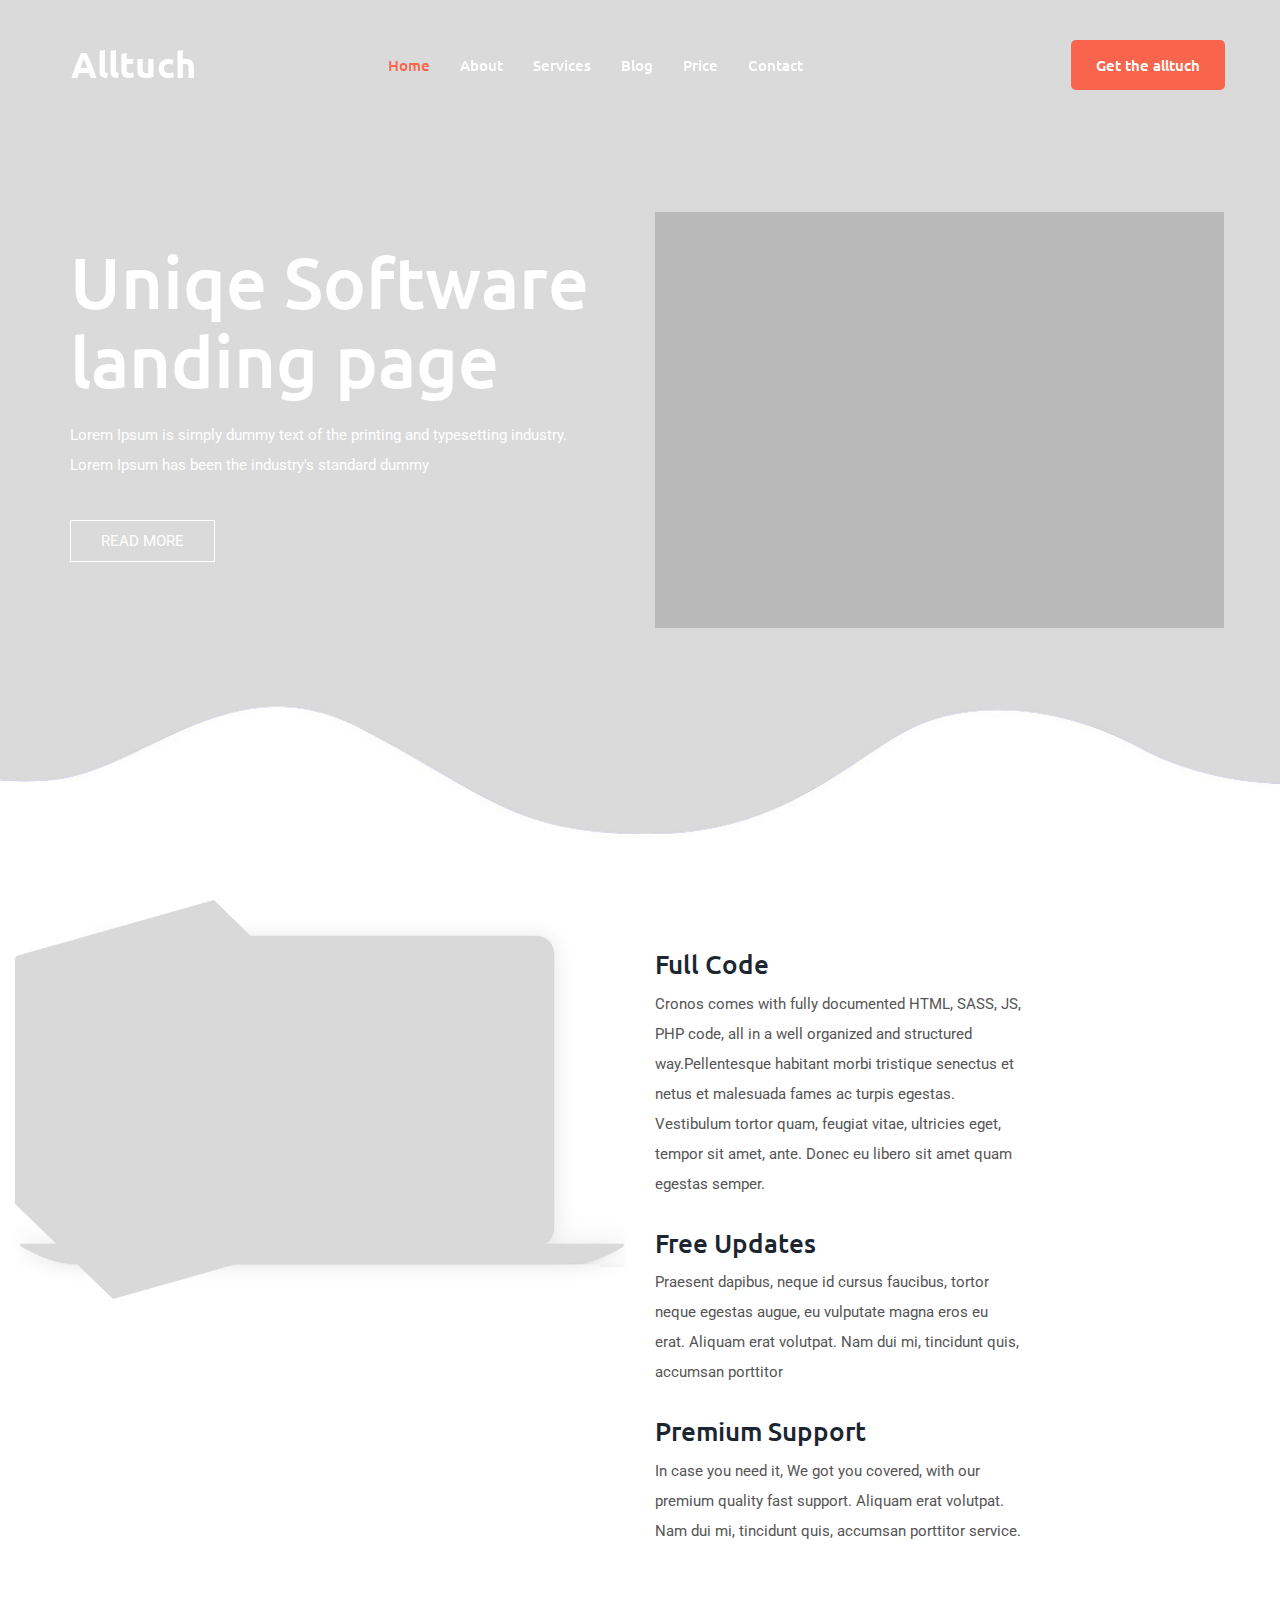
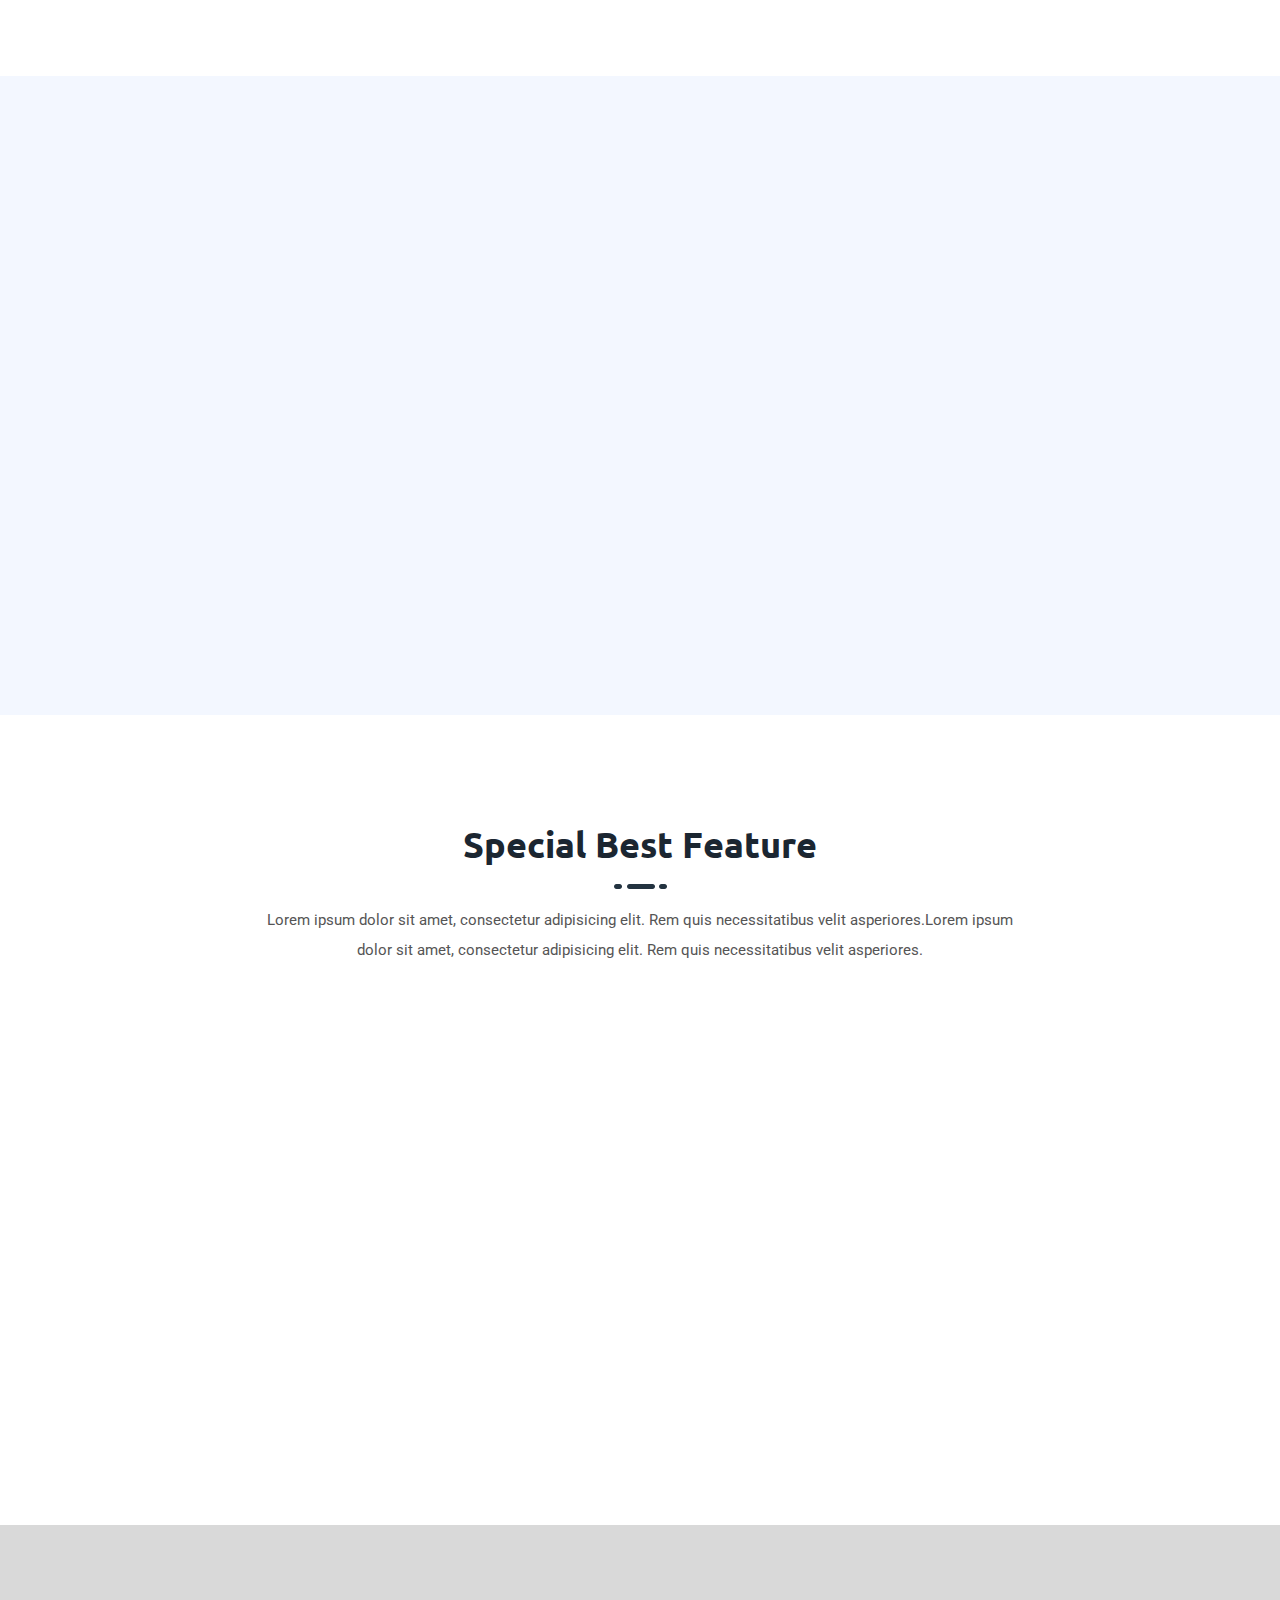
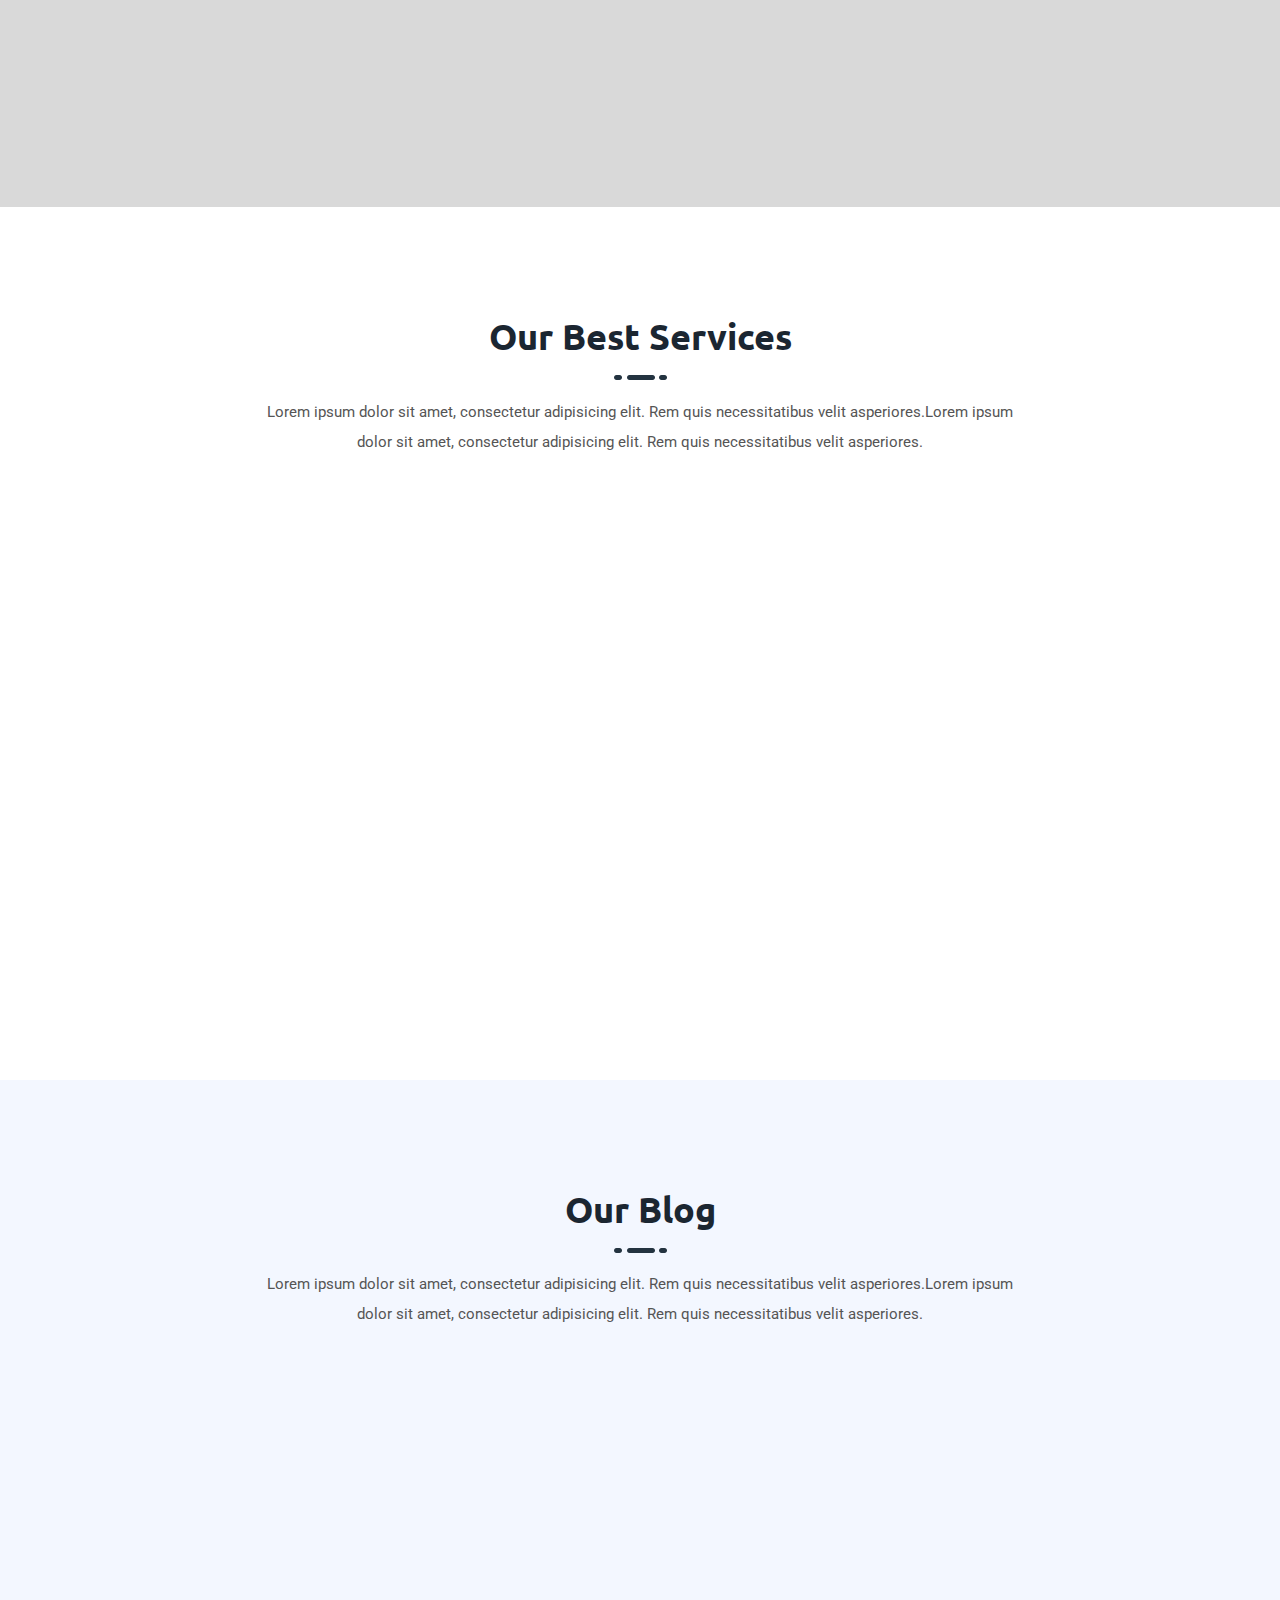
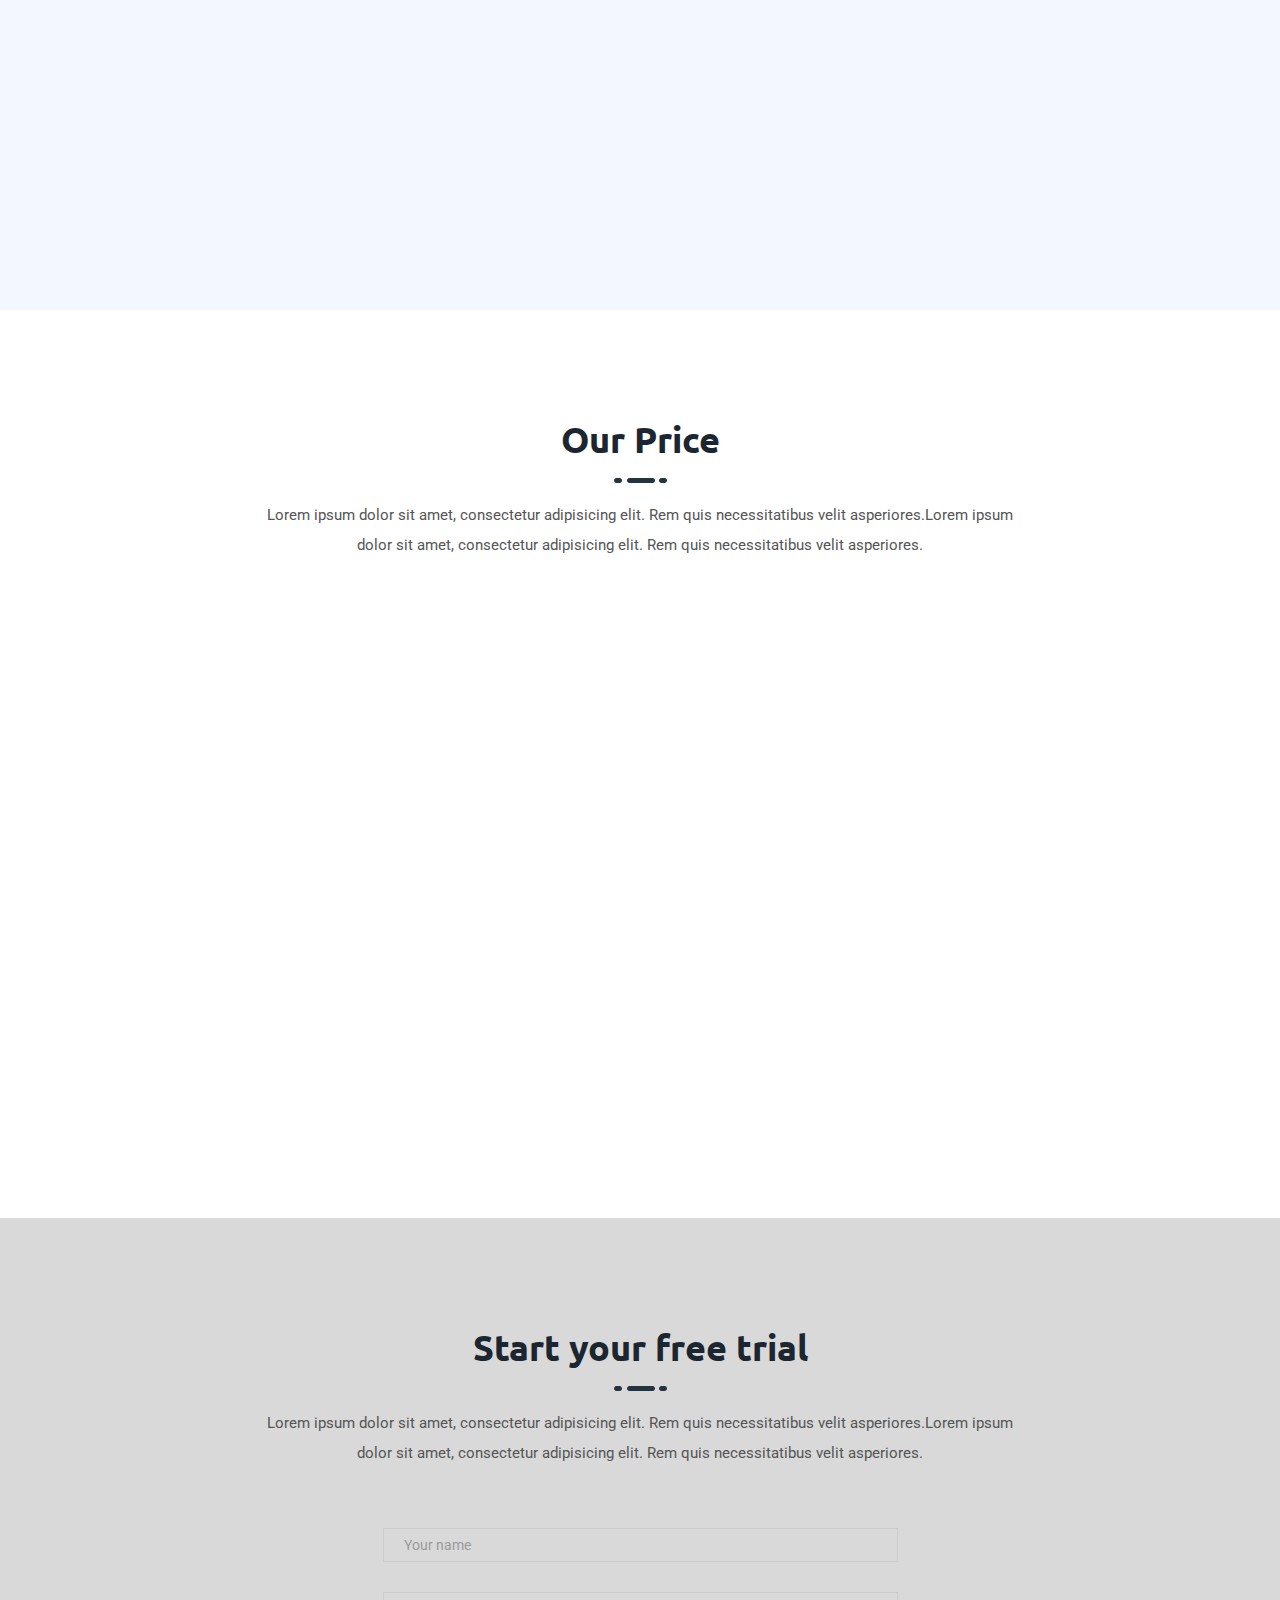
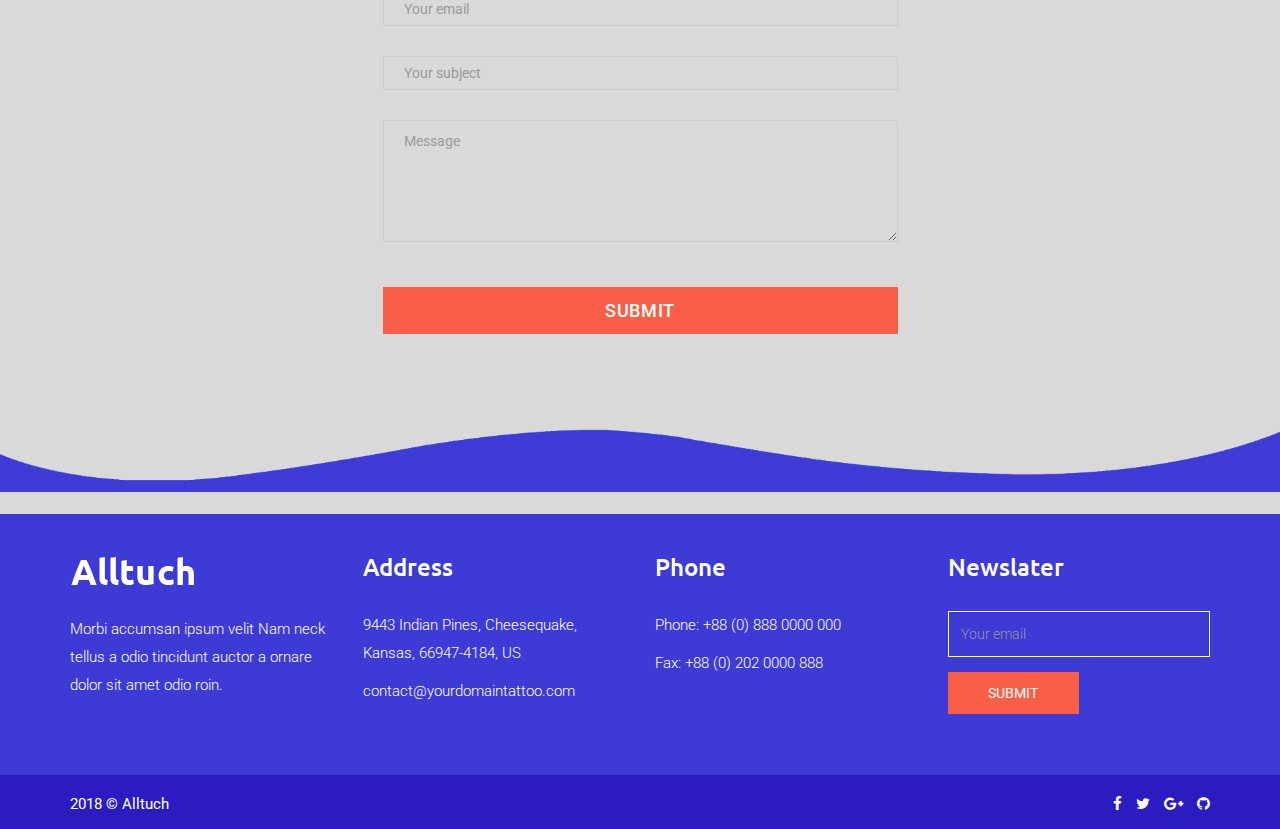
==== index.html @ 3d93ddf8 "Template" ====
<!DOCTYPE html>
<html lang="en">

<head>
	<meta charset="utf-8">
	<meta http-equiv="X-UA-Compatible" content="IE=edge">
	<meta name="viewport" content="width=device-width, initial-scale=1">
	<title>Alltuch | Software Consulting HTML And Sass Template</title>
	<!-- ficon 
	============================================ -->
	<link rel="shortcut icon" href="assets/img/ficon.png">
	<!-- Style CSS
	============================================ -->
	<link rel="stylesheet" href="assets/css/style.css" type="text/css"> </head>

<body>
	<!--  Preloader  -->
	<div id="preloader">
		<div id="loading"> </div>
	</div>
	<header id="home">
		<!-- nav -->
		<div id="mainNav" class="navbar navbar-fixed-top affix-top">
			<div class="container">
				<div class="row">
					<nav class="navbar navbar-inverse navbar-default">
						<!-- Brand and toggle get grouped for better mobile display -->
						<div class="navbar-header">
							<button type="button" class="navbar-toggle collapsed" data-toggle="collapse" data-target="#bs-example-navbar-collapse-1"> <span class="sr-only">Toggle navigation</span> <span class="icon-bar"></span> <span class="icon-bar"></span> <span class="icon-bar"></span> </button>
							<a class="navbar-brand" href="#"><img src="assets/images/logo.png" alt="logo"></a>
						</div>
						<!-- Collect the nav links, forms, and other content for toggling -->
						<div class="collapse navbar-collapse navbar-left" id="bs-example-navbar-collapse-1" data-hover="dropdown" data-animations="fadeIn fadeInLeft fadeInUp fadeInRight">
							<ul class="nav navbar-nav nav-center">
								<li> <a class="page-scroll" href="#home">Home</a></li>
								<li> <a class="page-scroll" href="#features">About</a> </li>
								<li> <a class="page-scroll" href="#services">Services</a> </li>
								<li> <a class="page-scroll" href="#blog">Blog</a></li>
								<li> <a class="page-scroll" href="#prices" >Price</a></li>
								<li> <a class="page-scroll" href="#contact">Contact</a> </li>
							</ul>
							<!-- /.navbar-collapse -->
						</div>
						<ul class="nav navbar-nav navbar-right">
							<li> <a href="#" class="getbtn">Get the alltuch</a> </li>
						</ul>
					</nav>
				</div>
			</div>
		</div>
		<!-- /nav -->
		<div class="main-header">
			<div class="container">
				<div class="row">
					<div class="main-header-text animated fadeIn">
						<div class="col-md-6">
							<h1 class="wow  bounceInLeft animated">
							Uniqe Software landing page
							</h1>
							<p class="wow  bounceInLeft animated">Lorem Ipsum is simply dummy text of the printing and typesetting industry. Lorem Ipsum has been the industry's standard dummy </p> <a href="#" class="wow  bounceInLeft animated">read more</a> </div>
						<div class="col-md-6"> 
							<img src="assets/images/header-img.png" alt="header-img" class="wow slideInUp animated" /> 
						</div>
					</div>
				</div>
			</div>
		</div>
	</header>
	<!-- features -->
	<section id="features">
		<div class="features">
		<div class="container-fluid">
			<div class="row">
			<div class="col-md-6 col-lg-6">
				<div class="features-img wow  bounceInLeft animated">
					<img src="assets/images/laptop-imag.png" alt="feature">	
				</div>
			</div>
			<div class="col-md-6 col-lg-6">
				<div class="features-text">
					<ul>
						<li>
							<h3>Full Code</h3>
							<p>Cronos comes with fully documented HTML, SASS, JS, PHP code, all in a well organized and structured way.Pellentesque habitant morbi tristique senectus et netus et malesuada fames ac turpis egestas. Vestibulum tortor quam, feugiat vitae, ultricies eget, tempor sit amet, ante. Donec eu libero sit amet quam egestas semper.</p>
						</li>
						<li>
							<h3>Free Updates</h3>
							<p>Praesent dapibus, neque id cursus faucibus, tortor neque egestas augue, eu vulputate magna eros eu erat. Aliquam erat volutpat. Nam dui mi, tincidunt quis, accumsan porttitor</p>
						</li>
						<li>
							<h3>Premium Support</h3>
							<p>In case you need it, We got you covered, with our premium quality fast support. Aliquam erat volutpat. Nam dui mi, tincidunt quis, accumsan porttitor service.</p>
						</li>
					</ul>
				</div>
			</div>	
			</div>
		</div>
		</div>
	</section>
	<!-- / features -->
	<!-- about -->
	<section id="about">
		<div class="about">
		<div class="container">
			<div class="row">
				<div class="col-sm-6 col-lg-6">
					<div class="about-text wow  bounceInLeft animated">
						<h2>About</h2>
						<p>Pellentesque habitant morbi tristique senectus et netus et malesuada fames ac turpis egestas. Vestibulum tortor quam, feugiat vitae, ultricies eget, tempor sit amet, ante. Donec eu libero sit amet quam egestas semper. Aenean ultricies mi vitae est. Mauris placerat eleifend leo. Quisque sit amet est et sapien ullamcorper pharetra.</p>
						<p>Vestibulum erat wisi, condimentum sed, feugiat vitae, dapibus, neque id cursus faucibus, tortor neque egestas augue, eu vulputate magna eros eu erat. Aliquam erat volutpat. Nam dui mi, tincidunt quis, accumsan porttitor, facilisis luctus. </p>
					</div>
				</div>
				<div class="col-sm-6 col-lg-6">
					<div class="about-img wow  bounceInRight animated"> <img src="assets/images/about-img2.png" alt="about-imag" /> </div>
				</div>
			</div>
		</div>
		</div>
	</section>
	<!-- about -->
	<!-- spicel features -->
	<section id="spicel-features">
		<div class="spicel-features">
		<div class="container">
			<div class="title text-center">		
				<h2>Special Best Feature</h2>				
				<img src="assets/images/h-strip.png" alt="h-strip">
				<p>Lorem ipsum dolor sit amet, consectetur adipisicing elit. Rem quis necessitatibus velit asperiores.Lorem ipsum dolor sit amet, consectetur adipisicing elit. Rem quis necessitatibus velit asperiores.</p> 
			</div>
			<div class="row">
				<div class="col-sm-6 col-lg-4">
					<div class="spicel-features-text wow  bounceInLeft animated"> 
						<i class="pe-7s-loop"></i>
						<div class="services-text-left">
							<h3>Getting Started</h3>
							<p>Lorem ipsum dolor sit amet, consectetur adipisicing elit. Quas quo in animi laudantium libero  asperiores iure acc voluptatum.</p>
						</div>
					</div>
				</div>
				<div class="col-sm-6 col-lg-4">
					<div class="spicel-features-text wow  zoomIn animated"> 
						<i class="pe-7s-diamond"></i>
						<div class="services-text-left">
							<h3>Web Design</h3>
							<p>Lorem ipsum dolor sit amet, consectetur adipisicing elit. Quas quo in animi laudantium libero  asperiores iure acc voluptatum.</p>
						</div>
					</div>
				</div>
				<div class="col-sm-6 col-lg-4">
					<div class="spicel-features-text wow  bounceInRight animated"> 
						<i class="pe-7s-cash"></i>
						<div class="services-text-left">
							<h3>Money Saving</h3>
							<p>Lorem ipsum dolor sit amet, consectetur adipisicing elit. Quas quo in animi laudantium libero  asperiores iure acc voluptatum.</p>
						</div>
					</div>
				</div>				
			</div>
		</div>
		</div>
	</section>
	<!-- spicel features -->
	<!-- px-bg -->
	<div class="px-bg-counter">
		<div class="container">
			<div class="row">
				<div data-wow-delay=".3s" class="col-xs-12 col-sm-3 col-md-3 wow fadeInUp  animated">
					<h2 class="timer" data-to="50" data-speed="10000">$nbsp;</h2> <span>Awards Won</span> </div>
				<div data-wow-delay=".4s" class="col-xs-12 col-sm-3 col-md-3 wow fadeInUp  animated">
					<h2 class="timer" data-to="3968" data-speed="10000">$nbsp;</h2> <span>Line of Code</span> </div>
				<div data-wow-delay=".5s" class="col-xs-12 col-sm-3 col-md-3 wow fadeInUp  animated">
					<h2 class="timer" data-to="50" data-speed="10000">$nbsp;</h2> <span>Clients Worldwide</span> </div>
				<div data-wow-delay=".6s" class="col-xs-12 col-sm-3 col-md-3 wow fadeInUp  animated">
					<h2 class="timer" data-to="86" data-speed="10000">$nbsp;</h2> <span>Projects Delivered</span> </div>
			</div>
		</div>
	</div>
	<!-- /px-bg -->
	<!-- services -->
	<section id="services">
		<div class="services">
		<div class="container">
			<div class="title text-center">				
				<h2>Our Best Services</h2>
				<img src="assets/images/h-strip.png" alt="h-strip">
				<p>Lorem ipsum dolor sit amet, consectetur adipisicing elit. Rem quis necessitatibus velit asperiores.Lorem ipsum dolor sit amet, consectetur adipisicing elit. Rem quis necessitatibus velit asperiores.</p> 
			</div>
			<div class="row">
				<div class="col-sm-6 col-lg-4">
					<div class="services-text wow slideInUp animated"> 
						<i class="pe-7s-timer"></i>
						<div class="services-text-left">
							<h3>Getting Started</h3>
							<p>Lorem ipsum dolor sit amet, consectetur adipisicing elit. Quas quo in animi laudantium libero impedit praesentium asperiores iure acc distinctio voluptatum.</p>
						</div>
					</div>
				</div>
				<div class="col-sm-6 col-lg-4">
					<div class="services-text wow slideInUp animated"> 
						<i class="pe-7s-rocket"></i>
						<div class="services-text-left">
							<h3>Super Fast</h3>
							<p>Lorem ipsum dolor sit amet, consectetur adipisicing elit. Quas quo in animi laudantium libero impedit praesentium asperiores iure acc distinctio voluptatum.</p>
						</div>
					</div>
				</div>
				<div class="col-sm-6 col-lg-4">
					<div class="services-text wow slideInUp animated"> 
						<i class="pe-7s-wallet"></i>
						<div class="services-text-left">
							<h3>Save Money</h3>
							<p>Lorem ipsum dolor sit amet, consectetur adipisicing elit. Quas quo in animi laudantium libero impedit praesentium asperiores iure acc distinctio voluptatum.</p>
						</div>
					</div>
				</div>
				<div class="col-sm-6 col-lg-4">
					<div class="services-text">
						<div class="services-text wow slideInUp animated"> 
							<i class="pe-7s-cloud"></i>
							<h3>Cloud Upload</h3>
							<p>Lorem ipsum dolor sit amet, consectetur adipisicing elit. Quas quo in animi laudantium libero impedit praesentium asperiores iure acc distinctio voluptatum.</p>
						</div>
					</div>
				</div>
				<div class="col-sm-6 col-lg-4">
					<div class="services-text wow slideInUp animated"> 
						<i class="pe-7s-science"></i>
						<div class="services-text-left">
							<h3>Proven Technology</h3>
							<p>Lorem ipsum dolor sit amet, consectetur adipisicing elit. Quas quo in animi laudantium libero impedit praesentium asperiores iure acc distinctio voluptatum.</p>
						</div>
					</div>
				</div>
				<div class="col-sm-6 col-lg-4">
					<div class="services-text wow slideInUp animated"> 
						<i class="pe-7s-like2"></i>
						<div class="services-text-left">
							<h3>100% Satisfaction</h3>
							<p>Lorem ipsum dolor sit amet, consectetur adipisicing elit. Quas quo in animi laudantium libero impedit praesentium asperiores iure acc distinctio voluptatum.</p>
						</div>
					</div>
				</div>
			</div>
		</div>
		</div>
	</section>
	<!-- / services -->	
	<!-- news -->
	<section id="blog">
		<div class="news">
		<div class="container">
			<div class="title text-center">				
				<h2>Our Blog</h2>
				<img src="assets/images/h-strip.png" alt="h-strip">
				<p>Lorem ipsum dolor sit amet, consectetur adipisicing elit. Rem quis necessitatibus velit asperiores.Lorem ipsum dolor sit amet, consectetur adipisicing elit. Rem quis necessitatibus velit asperiores.</p> 
			</div>
			<div class="row">
				<div class="col-lg-4 col-sm-4 wow fadeIn" data-wow-duration=".3s" data-wow-delay=".2s">
					<div class="news-img"> 
						<img src="assets/images/news-img01.jpg" alt="feature"> 
						<div class="date"><strong>02</strong> Mar</div>
					</div>
					<div class="news-text">
							<h3><a href="blog-details.html">Best Software new landing page</a></h3>						
					</div>
				</div>
				<div class="col-lg-4 col-sm-4 wow fadeIn" data-wow-duration=".4s" data-wow-delay=".3s">
					<div class="news-img"> 
						<img src="assets/images/news-img02.jpg" alt="feature">
						<div class="date"><strong>08</strong> Mar</div>
					</div>
					<div class="news-text">
						<h3><a href="blog-details.html">Uniqe Software new Best page</a></h3>						
					</div>
				</div>
				<div class="col-lg-4 col-sm-4 wow fadeIn" data-wow-duration=".5s" data-wow-delay=".4s">
					<div class="news-img">
						<img src="assets/images/news-img03.jpg" alt="feature">
						<div class="date"><strong>10</strong> Mar</div>
					</div>
					<div class="news-text">
						<h3><a href="blog-details.html">Best Software new landing page</a></h3>						
					</div>
				</div>
			</div>
		</div>
		</div>
	</section>
	<!-- /news -->
	<!-- prices -->
	<section id="prices">
		<div class="prices">
		<div class="container">
			<div class="title text-center">				
				<h2>Our Price</h2>
				<img src="assets/images/h-strip.png" alt="h-strip">
				<p>Lorem ipsum dolor sit amet, consectetur adipisicing elit. Rem quis necessitatibus velit asperiores.Lorem ipsum dolor sit amet, consectetur adipisicing elit. Rem quis necessitatibus velit asperiores.</p> 
			</div>
			<div class="row">
				<div class="col-lg-4 col-sm-4 wow fadeIn" data-wow-duration=".3s" data-wow-delay=".2s">
					<div class="price-box"> 
						<div class="price">
							<sup>$</sup>
							<strong>100</strong> / Month
						</div>
						<div class="title-box">
							<h3>STANDARD</h3>
						</div>
						<ul>
							<li>100 MB Disk Space</li>
							<li>2 Subdomains</li>
							<li>5 Email Accounts</li>
							<li>Webmail Suppor</li>
						</ul>
						<div class="btn-box">
							<a href="#">SELECT PLAN</a>
						</div>
					</div>					
				</div>	
				<div class="col-lg-4 col-sm-4 wow fadeIn" data-wow-duration=".3s" data-wow-delay=".2s">
					<div class="price-box active"> 
						<div class="price">
							<sup>$</sup>
							<strong>149</strong> / Month
						</div>
						<div class="title-box">
							<h3>STANDARD</h3>
						</div>
						<ul>
							<li>100 MB Disk Space</li>
							<li>2 Subdomains</li>
							<li>5 Email Accounts</li>
							<li>Webmail Suppor</li>
						</ul>
						<div class="btn-box">
							<a href="#">SELECT PLAN</a>
						</div>
					</div>					
				</div>	
				<div class="col-lg-4 col-sm-4 wow fadeIn" data-wow-duration=".3s" data-wow-delay=".2s">
					<div class="price-box"> 
						<div class="price">
							<sup>$</sup>
							<strong>199</strong> / Month
						</div>
						<div class="title-box">
							<h3>STANDARD</h3>
						</div>
						<ul>
							<li>100 MB Disk Space</li>
							<li>2 Subdomains</li>
							<li>5 Email Accounts</li>
							<li>Webmail Suppor</li>
						</ul>
						<div class="btn-box">
							<a href="#">SELECT PLAN</a>
						</div>
					</div>					
				</div>	
			</div>
		</div>
		</div>
	</section>
	<!-- /prices -->
	<!-- /faq -->
	<section id="contact">
		<div class="faq">		
		
		<div class="container">
			<div class="title text-center">				
				<h2>Start your free trial</h2>
				<img src="assets/images/h-strip.png" alt="h-strip">
				<p>Lorem ipsum dolor sit amet, consectetur adipisicing elit. Rem quis necessitatibus velit asperiores.Lorem ipsum dolor sit amet, consectetur adipisicing elit. Rem quis necessitatibus velit asperiores.</p> 
			</div>
			<div class="row">
				<div class="col-sm-12 col-lg-3">					
				</div>
				<div class="col-sm-6 col-lg-6">
					<div class="faq-from">
						<!-- form -->
						<form name="ajax-form" id="contact-form2" action="https://formsubmit.io/send/90aa5128-c301-47bf-ae81-794fa4c07dda" method="post">
							<input name="_redirect" id="name1" value="http://zcube.in/beadvices/" type="hidden">
							<div class="form-group">
								<input class="form-control" id="name" name="name" placeholder="Your name" value="" required="" type="text"> </div>
							<!-- /Form-name -->
							<div class="form-group">
								<input class="form-control" id="email" name="email" placeholder="Your email" value="" required="" type="email"> </div>
							<!-- /Form-email -->
							<div class="form-group">
								<input class="form-control" id="subject" name="subject" placeholder="Your subject" value="" required="" type="text"> </div>
							<!-- /Form-subject -->
							<div class="form-group">
								<textarea class="form-control" id="message" name="message" rows="5" placeholder="Message" required=""></textarea>
							</div>
							<!-- /Form Msg -->
							<div class="row">
								<div class="col-xs-12">
									<div class="text-center">
										<button type="submit" class="btn btn-custom" id="send">Submit</button>
									</div>
								</div>
								<!-- /col -->
							</div>
							<!-- /row -->
						</form>
						<!-- /form -->
					</div>
				</div>
				<div class="col-sm-12 col-lg-3">					
				</div>
			</div>
		</div>
		</div>
	</section>
	<!-- /faq -->
	<footer>
		<div class="footer">
		<div class="container">
			<div class="row">
				<div class="col-sm-6 col-lg-3">
					<div class="weight">
						<h3><img src="assets/images/logo.png" alt="flogo"></h3>
						<p>Morbi accumsan ipsum velit Nam neck tellus a odio tincidunt auctor a ornare dolor sit amet odio roin.</p>
					</div>
				</div>
				<div class="col-sm-6 col-lg-3">
					<div class="weight">
						<h3>Address</h3>
						<ul>
							<li>9443 Indian Pines, Cheesequake, Kansas, 66947-4184, US</li>
							<li>contact@yourdomaintattoo.com</li>
						</ul>					
					</div>
				</div>
				<div class="col-sm-6 col-lg-3">
					<div class="weight">
						<h3>Phone</h3>
						<ul>
							<li>Phone: +88 (0) 888 0000 000 </li>
							<li>Fax: +88 (0) 202 0000 888</li>
						</ul>
					</div>
				</div>
				<div class="col-sm-6 col-lg-3">
					<div class="weight">
						<h3>Newslater</h3>
						<!-- form -->
							<form name="ajax-form" id="contact-form4" action="https://formsubmit.io/send/90aa5128-c301-47bf-ae81-794fa4c07dda" method="post" class="contact-form  newslater">
								<div class="form-group">
									<input class="form-control" id="email2" name="email" type="email" placeholder="Your email" value="" required> 
								</div>
								<!-- /Form-email -->								
								<div class="row">
									<div class="col-xs-12">
										<div class="text-center">
											<button type="submit" class="btn btn-custom" id="send2">Submit</button>
										</div>
									</div>
									<!-- /col -->
								</div>
								<!-- /row -->
							</form>
							<!-- /form -->
					</div>
				</div>
			</div>
		</div>
		</div>
		<div class="copy-right">
			<div class="container">
				<div class="row">
					<div class="col-md-6">
						<p>2018 &copy; Alltuch </p>
					</div>
					<div class="col-md-6">
						<div class="social-f">
							<ul>
								<li> <a href="#" class="fac"><i class="fa fa-facebook"></i></a> </li>
								<li><a href="#" class="twi"><i class="fa fa-twitter"></i></a></li>
								<li><a href="#" class="goo"><i class="fa fa-google-plus"></i></a></li>
								<li><a href="#" class="behance"><i class="fa fa-github" aria-hidden="true"></i></a> </li>
							</ul>
						</div>
					</div>
				</div>
			</div>
		</div>
	</footer>
	<!-- jQuery 
	============================================ -->
	<script src="assets/js/jquery-3.1.1.min.js"></script>
	<!-- Bootstrap Core JavaScript 
	============================================ -->
	<script src="assets/js/bootstrap.min.js"></script>
	<script src="assets/js/jquery.easing.min.js"></script>
	<!-- baguetteBox -->
	<script src="assets/js/baguetteBox.js" async></script>
	<script src="assets/js/plugins.js" async></script>
	<!--  countTo JavaScript  -->
	<script src="assets/js/jquery.countTo.js"></script>
	<script src="assets/owl-carousel/owl.carousel.js"></script>
	<!--  wow JavaScript 
	============================================ -->
	<script src="assets/js/wow.min.js"></script>
	<script src="assets/js/mixitup.min.js"></script>
	<!--  Custom Theme JavaScript 
	============================================ -->
	<script src="assets/js/custom.js"></script>
</body>

</html>
---- assets/css/style.css ----
@charset "UTF-8";
/*--- 
import
variables 
loading
body
navbar
mainheader
about
insideheader
about
features
services
px-bg
news
faq
contact
footer
responsive
---*/
@import url("https://fonts.googleapis.com/css?family=Roboto:100,100i,300,300i,400,400i,500,500i,700,700i,900,900i");
@import url("https://fonts.googleapis.com/css?family=Ubuntu:300,300i,400,400i,500,500i,700,700i");
/*--- icon font ---*/
@import url("../font/css/font-awesome.min.css");
@import url("../font/pe-icon-7-stroke/css/pe-icon-7-stroke.css");
/*--- bootstrap ---*/
@import url("../css/bootstrap.min.css");
/*--- animate ---*/
@import url("../css/animate.min.css");
@import url("../css/baguetteBox.css");
/*--- LOADING ---*/
#loading {
  background-image: url("../images/loader.gif");
  background-position: center center;
  background-repeat: no-repeat;
  height: 120px;
  left: 50%;
  margin: -100px 0 0 -50px;
  position: absolute;
  top: 50%;
  width: 120px; }

#preloader {
  background: #fff none repeat scroll 0 0;
  bottom: 0;
  left: 0;
  position: fixed;
  right: 0;
  top: 0;
  z-index: 9999; }

/* LOADING */
body {
  font-family: "Roboto", sans-serif;
  font-weight: 400;
  line-height: 30px;
  font-size: 15px;
  color: #555555; }

h1,
h2,
h3,
h4,
h5,
h6 {
  font-family: "Ubuntu", sans-serif; }

a {
  text-decoration: none; }

a:hover {
  text-decoration: none; }

ul {
  list-style: outside none none;
  margin: 0;
  padding: 0; }

hr {
  border-color: #ffdd00;
  border-width: 4px;
  display: inline-block;
  margin-top: 0;
  margin-bottom: 0;
  width: 80px; }

.title {
  margin-bottom: 50px; }
  .title p {
    width: 100%;
    display: inline-block;
    padding: 0 16%;
    margin-top: 5px; }

.title h2 {
  font-size: 36px;
  font-weight: 600;
  margin-bottom: 5px;
  color: #1b2631;
  margin-top: 10px; }

::-webkit-input-placeholder {
  /* Chrome/Opera/Safari */
  color: #fff; }

::-moz-placeholder {
  color: #fff; }

@keyframes alltuchtopdown {
  0% {
    -webkit-transform: rotateX(0deg) translateY(0px);
    -moz-transform: rotateX(0deg) translateY(0px);
    -ms-transform: rotateX(0deg) translateY(0px);
    -o-transform: rotateX(0deg) translateY(0px);
    transform: rotateX(0deg) translateY(0px); }
  50% {
    -webkit-transform: rotateX(0deg) translateY(-20px);
    -moz-transform: rotateX(0deg) translateY(-20px);
    -ms-transform: rotateX(0deg) translateY(-20px);
    -o-transform: rotateX(0deg) translateY(-20px);
    transform: rotateX(0deg) translateY(-20px); }
  100% {
    -webkit-transform: rotateX(0deg) translateY(0px);
    -moz-transform: rotateX(0deg) translateY(0px);
    -ms-transform: rotateX(0deg) translateY(0px);
    -o-transform: rotateX(0deg) translateY(0px);
    transform: rotateX(0deg) translateY(0px); } }
@-webkit-keyframes alltuchtopdown {
  0% {
    -webkit-transform: rotateX(0deg) translateY(0px);
    -moz-transform: rotateX(0deg) translateY(0px);
    -ms-transform: rotateX(0deg) translateY(0px);
    -o-transform: rotateX(0deg) translateY(0px);
    transform: rotateX(0deg) translateY(0px); }
  50% {
    -webkit-transform: rotateX(0deg) translateY(-20px);
    -moz-transform: rotateX(0deg) translateY(-20px);
    -ms-transform: rotateX(0deg) translateY(-20px);
    -o-transform: rotateX(0deg) translateY(-20px);
    transform: rotateX(0deg) translateY(-20px); }
  100% {
    -webkit-transform: rotateX(0deg) translateY(0px);
    -moz-transform: rotateX(0deg) translateY(0px);
    -ms-transform: rotateX(0deg) translateY(0px);
    -o-transform: rotateX(0deg) translateY(0px);
    transform: rotateX(0deg) translateY(0px); } }
.home2 .affix,
.home2 .spicel-features .spicel-features-text i,
.home2 .footer,
.home2 .prices .price-box .title-box,
.home2 .news .news-img .date {
  background: #10248c; }
.home2 .prices .active,
.home2 .prices .price-box .btn-box,
.home2 .prices .price-box .btn-box a {
  border-color: #10248c; }
.home2 .services .services-text i {
  background: #dc1eec;
  background: -moz-linear-gradient(top, #dc1eec 0%, #10248c 100%);
  background: -webkit-gradient(linear, left top, left bottom, color-stop(0%, #dc1eec), color-stop(100%, #10248c));
  background: -webkit-linear-gradient(top, #dc1eec 0%, #10248c 100%);
  background: -o-linear-gradient(top, #dc1eec 0%, #10248c 100%);
  background: -ms-linear-gradient(top, #dc1eec 0%, #10248c 100%);
  background: linear-gradient(to bottom, #dc1eec 0%, #10248c 100%);
  filter: progid:DXImageTransform.Microsoft.gradient( startColorstr='#dc1eec', endColorstr='#10248c', GradientType=0);
  -webkit-background-clip: text;
  -webkit-text-fill-color: transparent; }
.home2 .faq {
  background: #f3f7ff; }
.home2 .footer {
  padding-top: 40px; }
.home2 .copy-right {
  background: #0c1e7b; }
.home2 .px-bg-counter {
  background: rgba(0, 0, 0, 0) url("../images/px-bg2.jpg") no-repeat scroll center 0/cover;
  padding: 80px 0 100px;
  text-align: center; }
.home2 .footer::before {
  display: none; }
.home2 .faq {
  padding: 100px 0; }

/*--- navbar ---*/
.affix-top {
  top: 20px;
  padding-top: 10px; }

.navbar-inverse .navbar-nav > .active > a, .navbar-inverse .navbar-nav > .active > a:focus, .navbar-inverse .navbar-nav > .active > a:hover {
  background: none;
  color: #f85f46; }

.navbar > .container .navbar-brand, .navbar > .container-fluid .navbar-brand {
  margin-left: 0;
  padding-top: 18px; }

.navbar-right {
  margin-right: 0; }

.top-social a {
  color: #fff; }

.top-social a:hover {
  color: #000; }

.navbar-nav li {
  float: left;
  position: relative; }

.navbar-inverse {
  background: rgba(0, 0, 0, 0) none repeat scroll 0 0;
  border: medium none;
  border-radius: 0;
  margin-bottom: 0;
  min-height: auto; }
  .navbar-inverse .navbar-nav li a {
    color: #fff;
    padding-bottom: 25px;
    padding-top: 25px;
    font-weight: 500;
    font-family: "Ubuntu", sans-serif; }
  .navbar-inverse .navbar-nav li a:focus,
  .navbar-inverse .navbar-nav li a:hover {
    background-color: rgba(0, 0, 0, 0);
    color: #f85f46; }

.navbar-inverse .navbar-nav > li.open > a,
.navbar-inverse .navbar-nav > li.open > a:hover,
.navbar-inverse .navbar-nav > li.open > a:focus {
  background: rgba(0, 0, 0, 0) none repeat scroll 0 0;
  color: #f85f46; }

.navbar-nav li .dropdown-menu {
  border-radius: 0;
  padding: 20px 20px 0px; }

.navbar-nav li .dropdown-menu li::after {
  bottom: 13px; }

.dropdown-menu.arrow li {
  width: 100%; }

.navbar-inverse .navbar-nav .dropdown-menu.arrow a {
  color: black !important;
  height: 30px;
  margin: 0 0 18px;
  padding: 0; }

.top-nav {
  padding: 20px 0; }
  .top-nav li {
    display: inline;
    margin-right: 10px;
    margin-left: 0;
    color: #002e5b; }
    .top-nav li i {
      color: #002e5b;
      font-size: 16px;
      margin-right: 10px; }
  .top-nav .top-social li {
    margin-left: 0;
    margin-right: 10px; }
    .top-nav .top-social li i {
      margin-left: 10px;
      margin-right: 0px; }
  .top-nav .top-social a i {
    color: #002e5b; }
  .top-nav .top-social a i:hover {
    color: #f85f46; }

.affix {
  background: #3e3ad5;
  position: fixed; }
  .affix .in-disktop {
    display: none; }
  .affix .in-mobile {
    margin-top: 28px; }

.navbar-fixed-top {
  transition: all 0.3s ease 0s; }

.affix-top .in-mobile {
  display: none; }

.nav.navbar-nav li:hover::after {
  width: 100%; }

.getbtn {
  background: #f85f46;
  padding: 15px 25px !important;
  margin-top: 10px;
  border-radius: 5px; }

.getbtn:hover {
  background: #fff !important; }

.nav.navbar-nav.nav-center {
  margin-left: 25%;
  width: 100%; }

/*--- main-header ---*/
.main-header {
  height: 850px;
  background: rgba(0, 0, 0, 0) url("../images/header-bg.jpg") no-repeat scroll center 0/cover; }
  .main-header .item {
    height: 850px;
    background-size: cover; }
  .main-header .right-control {
    border: 2px solid #002e5b;
    border-radius: 50%;
    font-size: 44px;
    height: 48px;
    right: 30px;
    line-height: 38px;
    position: absolute;
    color: #002e5b;
    text-align: center;
    top: 48%;
    width: 48px;
    z-index: 99; }
  .main-header .left-control {
    border: 2px solid #002e5b;
    border-radius: 50%;
    font-size: 44px;
    height: 48px;
    left: 30px;
    line-height: 38px;
    position: absolute;
    text-align: center;
    top: 48%;
    color: #002e5b;
    width: 48px;
    z-index: 99; }

.main-header-text {
  margin-top: 212px; }
  .main-header-text img {
    animation: alltuchtopdown 10s infinite;
    -webkit-animation: alltuchtopdown 10s infinite;
    animation-delay: 0s;
    -webkit-animation-delay: 1s; }

.main-header-text h3 {
  color: #3e3ad5; }

.main-header-text h1 {
  font-size: 72px;
  font-weight: 500;
  margin-top: 30px;
  color: #fff; }
  .main-header-text h1 strong {
    color: #ffdd00; }
.main-header-text p {
  color: #fff;
  line-height: 30px;
  width: 90%;
  margin-top: 20px; }

.main-header-text a {
  border: 1px solid #fff;
  color: #fff;
  display: inline-block;
  margin-top: 30px;
  padding: 5px 30px;
  text-decoration: none;
  text-transform: uppercase;
  transition: all 0.3s ease 0s; }

.main-header-text a:hover,
.main-header-text a.active {
  border: 1px solid #f85f46;
  background: #f85f46; }

.main-header2 {
  height: 100%;
  background: rgba(0, 0, 0, 0) url("../images/header-bg02.jpg") no-repeat scroll center 0/cover; }
  .main-header2 .main-header-text {
    margin-top: 180px; }
    .main-header2 .main-header-text img {
      margin-top: 50px; }
    .main-header2 .main-header-text h1 {
      font-size: 60px;
      font-weight: 500;
      margin-top: 30px;
      color: #fff; }
      .main-header2 .main-header-text h1 strong {
        color: #ffdd00; }
    .main-header2 .main-header-text p {
      color: #fff;
      line-height: 30px;
      width: 50%;
      margin: auto; }

/*--- insid-header ---*/
.insidemenu .nav.navbar-nav a {
  color: #fff; }

.insidemenu .nav.navbar-nav a:hover {
  color: #fff; }

.insidemenu.affix .nav.navbar-nav a {
  color: #1b2631; }

.inside-logo {
  margin-left: 0 !important;
  margin-top: -26px; }

.insid-header {
  background: rgba(0, 0, 0, 0) url("../images/header-bg.jpg") no-repeat scroll center 0/cover; }

.insid-header-text {
  margin: 200px auto 100px;
  width: 100%; }
  .insid-header-text h1 {
    font-size: 48px;
    font-weight: 500;
    color: #fff; }

.bdrcrums {
  display: inline-block;
  padding: 10px 0; }
  .bdrcrums li {
    display: inline;
    color: #f85f46; }
  .bdrcrums li a {
    color: #fff; }

.about-header {
  background: rgba(0, 0, 0, 0) url("../images/about-header.jpg") no-repeat scroll center 0/cover; }

.services-header {
  background: rgba(0, 0, 0, 0) url("../images/services-header.jpg") no-repeat scroll center 0/cover; }

.gallery-header {
  background: rgba(0, 0, 0, 0) url("../images/gallery-header.jpg") no-repeat scroll center 0/cover; }

.blog-header {
  background: rgba(0, 0, 0, 0) url("../images/blog-header-image.jpg") no-repeat scroll center 0/cover; }

.contact-header {
  background: rgba(0, 0, 0, 0) url("../images/contact-header.jpg") no-repeat scroll center 0/cover; }

/*--- about ---*/
.about {
  padding: 100px 0 100px;
  background: rgba(0, 0, 0, 0) url("../images/about-bg.jpg") no-repeat scroll center 0/cover; }
  .about .about-text {
    margin-top: 70px; }
    .about .about-text h2 {
      font-size: 36px;
      font-weight: 600;
      margin-bottom: 30px;
      color: #1b2631; }
    .about .about-text p {
      margin-bottom: 30px; }
  .about .about-img img {
    width: 100%; }
  .about .about-img a {
    background: #3e3ad5;
    border-radius: 50%;
    color: #fff;
    display: block;
    font-size: 19px;
    height: 80px;
    left: 43%;
    line-height: 80px;
    position: absolute;
    text-align: center;
    top: 28%;
    width: 80px; }
  .about .about-img a:hover {
    background: #4FBA6F none repeat scroll 0 0; }
  .about .about-img h3 {
    color: #f9f9f9;
    float: right;
    font-size: 400px;
    font-weight: 700;
    margin-right: -130px;
    margin-top: -318px;
    position: relative;
    z-index: -1; }
  .about .about-title {
    color: #f9f9f9;
    float: left;
    font-size: 200px;
    font-weight: 700;
    margin-left: -200px;
    position: absolute;
    top: 24px;
    z-index: -1; }
  .about .about-h3 {
    color: #1b2631;
    letter-spacing: -2px;
    font-size: 32px;
    font-weight: 600;
    margin-bottom: 40px;
    margin-top: -20px; }

.about2 {
  padding: 100px 0;
  position: relative; }
  .about2 h2 {
    font-size: 48px;
    font-weight: 700;
    color: #1b2631;
    margin-bottom: 30px; }

.about2::after {
  position: absolute;
  content: "";
  background: url(../images/about2.jpg) no-repeat right 0;
  right: 0;
  top: 0;
  width: 50%;
  height: 100%; }

/*--- features ---*/
.features {
  position: relative;
  padding: 50px 0 100px; }
  .features .features-img {
    overflow: hidden;
    width: 100%;
    position: relative; }
    .features .features-img img {
      width: 100%; }
  .features .features-text {
    width: 60%;
    margin-top: 50px; }
    .features .features-text h3 {
      color: #1b2631;
      font-size: 26px; }
    .features .features-text li {
      margin-bottom: 30px; }

/*--- spical features ---*/
.spicel-features {
  background: rgba(0, 0, 0, 0) url("../images/spical-feature-bg.png") no-repeat scroll center 0/cover;
  padding: 100px 0; }
  .spicel-features .spicel-features-text {
    background: #f3f7ff;
    text-align: center;
    padding: 25px 28px 40px;
    float: left;
    width: 100%;
    margin-top: 100px; }
    .spicel-features .spicel-features-text i {
      background: #3e3ad5;
      color: #fff;
      font-size: 60px;
      width: 155px;
      height: 155px;
      line-height: 155px;
      border-radius: 50%;
      margin-top: -111px;
      display: inline-block;
      margin-bottom: 10px;
      float: left;
      margin-left: 24.5%; }
    .spicel-features .spicel-features-text h3 {
      color: #1b2631;
      margin-bottom: 15px;
      width: 100%;
      float: left; }
    .spicel-features .spicel-features-text p {
      width: 88%;
      margin: auto;
      display: inline-block; }

/*--- services ---*/
.services {
  padding: 100px 0 70px;
  background: rgba(0, 0, 0, 0) url("../images/services-bg.jpg") no-repeat scroll center 0/cover; }
  .services .services-text {
    margin-bottom: 30px;
    transition: all 0.5s ease 0s; }
    .services .services-text i {
      color: #3764eb;
      font-size: 42px;
      text-align: center;
      border-radius: 50%;
      line-height: 100px;
      position: absolute;
      left: 0;
      top: -10px; }
    .services .services-text h4 {
      color: #1b2631;
      font-weight: 600;
      line-height: 24px; }
  .services .services-text-left {
    padding-left: 45px;
    padding-bottom: 30px;
    border-radius: 5px; }
    .services .services-text-left h3 {
      color: #1b2631; }

/*--- px-bg ---*/
.px-bg {
  padding: 80px 0 100px; }
  .px-bg h2 {
    color: #fff;
    font-weight: 600;
    font-size: 38px;
    line-height: 42px; }
  .px-bg a {
    background: #4FBA6F;
    box-shadow: 1px 6px 9px rgba(0, 0, 0, 0.1);
    color: #fff;
    display: inline-block;
    margin-right: 20px;
    margin-top: 30px;
    padding: 20px 40px;
    text-decoration: none;
    text-transform: uppercase;
    transition: all 0.3s ease 0s; }
  .px-bg a:hover {
    background: #3e3ad5;
    margin-top: 32px; }

.px-bg-counter {
  background: rgba(0, 0, 0, 0) url("../images/px-bg.jpg") no-repeat scroll center 0/cover;
  padding: 80px 0 100px;
  text-align: center; }
  .px-bg-counter h2 {
    color: #fff;
    font-weight: 600;
    font-size: 46px;
    line-height: 42px; }
  .px-bg-counter span {
    font-style: italic;
    color: #fff; }
  .px-bg-counter a {
    background: #4FBA6F;
    box-shadow: 1px 6px 9px rgba(0, 0, 0, 0.1);
    color: #fff;
    display: inline-block;
    margin-right: 20px;
    margin-top: 30px;
    padding: 20px 40px;
    text-decoration: none;
    text-transform: uppercase;
    transition: all 0.3s ease 0s; }
  .px-bg-counter a:hover {
    background: #3e3ad5;
    margin-top: 32px; }

/*--- px-bg ---*/
.px-bg2 {
  background: #4FBA6F;
  padding: 80px 0 100px; }
  .px-bg2 h2 {
    color: #fff;
    font-weight: 600;
    font-size: 38px;
    line-height: 42px; }
  .px-bg2 a {
    background: #1b2631;
    box-shadow: 1px 6px 9px rgba(0, 0, 0, 0.1);
    color: #fff;
    display: inline-block;
    margin-right: 20px;
    margin-top: 30px;
    padding: 20px 40px;
    text-decoration: none;
    text-transform: uppercase;
    transition: all 0.3s ease 0s; }
  .px-bg2 a:hover {
    background: #3e3ad5;
    margin-top: 32px; }

/*--- news ---*/
.news {
  padding: 100px 0 70px;
  background: #f3f7ff; }
  .news .news-img {
    float: left;
    width: 100%; }
    .news .news-img img {
      width: 100%; }
    .news .news-img .date {
      background: #3e3ad5;
      color: #fff;
      position: absolute;
      top: 10px;
      left: 25px;
      width: 60px;
      height: 60px;
      text-align: center;
      font-size: 12px;
      padding: 6px 0; }
      .news .news-img .date strong {
        display: block;
        margin: 0 0 -8px;
        text-align: center;
        font-size: 24px; }
  .news .news-text {
    background: #fff;
    float: left;
    padding: 15px;
    width: 100%;
    margin-bottom: 30px; }
    .news .news-text ul {
      float: left;
      margin-bottom: 20px; }
    .news .news-text li {
      display: inline;
      float: left;
      margin-right: 10px;
      text-transform: uppercase; }
    .news .news-text li a {
      background: #1b2631;
      border-radius: 3px;
      color: #fff;
      padding: 10px 20px;
      float: left;
      transition: all 0.5s ease 0s; }
    .news .news-text li a:hover {
      background: #ffdd00;
      color: #002e5b; }
    .news .news-text h3 a {
      color: #1b2631;
      display: block;
      font-weight: 600;
      margin-bottom: 30px;
      transition: all 0.5s ease 0s;
      text-align: center;
      padding: 0 30px; }
    .news .news-text h3 a:hover {
      color: #f85f46; }
    .news .news-text h4 {
      color: #1b2631; }

.news2 {
  background: #fff;
  padding-bottom: 150px; }
  .news2 .news-text {
    background: #f3f7ff; }

/*--- news details ---*/
.blog-social.col-sm-6.col-lg-6 {
  padding-top: 7px; }

.blog-deatils {
  padding-top: 50px; }
  .blog-deatils .comment-post-img {
    float: left;
    width: 100%;
    padding: 10px 0 0; }
  .blog-deatils .comment-post-img h2 {
    font-size: 22px;
    font-weight: 400;
    margin-bottom: 50px;
    position: relative;
    color: #1b2631; }
  .blog-deatils .comments-area h2 {
    font-size: 22px;
    font-weight: 400;
    margin-bottom: 50px;
    color: #1b2631;
    position: relative; }
  .blog-deatils .blog-img2 {
    width: 100%;
    margin-bottom: 50px; }
  .blog-deatils #respond {
    float: left;
    margin-bottom: 100px;
    width: 100%; }
  .blog-deatils #respond > h2 {
    font-size: 22px;
    font-weight: 400;
    margin-bottom: 50px;
    position: relative; }
  .blog-deatils #comments #commentform p input[type="text"],
  .blog-deatils #comments #commentform p textarea {
    border: 1px solid #dedede;
    border-radius: 0;
    font-size: 13px;
    padding: 10px;
    width: 100%; }
  .blog-deatils #comments #commentform p textarea {
    height: 100px;
    width: 100%; }
  .blog-deatils #comments #commentform p {
    margin: 0 0 10px; }
  .blog-deatils #comments #commentform p.form-submit input {
    background: #f85f46;
    border-radius: 0;
    color: #fff;
    line-height: 24px;
    padding: 10px 20px;
    margin-top: 40px;
    text-transform: uppercase; }
  .blog-deatils #comments #commentform p.form-submit input:hover {
    background: #3e3ad5;
    color: #fff; }
  .blog-deatils #comments #respond {
    padding-top: 50px; }
  .blog-deatils #comments #commentform p.comment-form-author,
  .blog-deatils #comments #commentform p.comment-form-email {
    float: left;
    width: 100%; }
  .blog-deatils .comments-area .offset2 {
    margin-left: 116px; }
  .blog-deatils .social-list {
    margin-top: 10px; }
  .blog-deatils .comment-respond.comment-replay {
    float: left;
    margin-top: 0;
    width: 100%; }
  .blog-deatils .comment-replay h3 {
    margin-bottom: 35px; }
  .blog-deatils blockquote {
    background: rgba(0, 0, 0, 0) url("../images/qoute-icon.png") no-repeat scroll 8px 12px;
    font-size: 16px;
    font-style: italic;
    margin: 20px 0 40px;
    padding: 10px 45px;
    position: relative;
    border-left: 2px solid #002e5b; }
  .blog-deatils .blog-deatils .col-md-4 .hank a {
    font-size: 16px; }
  .blog-deatils .blog-tags-social .blog-tag a {
    border-radius: 0;
    color: #8e9699;
    font-size: 11px;
    line-height: 36px;
    margin-left: 10px; }
  .blog-deatils .blog-social .social-list {
    display: inline-block;
    margin: 0;
    padding: 0; }
  .blog-deatils .blog-social strong {
    font-weight: 700;
    text-transform: initial;
    color: #002e5b; }
  .blog-deatils .blog-social .social-list li {
    display: inline-block;
    list-style: outside none none;
    padding: 0 15px 0 0; }
  .blog-deatils .blog-social .social-list li .fa {
    color: #a2a2a2;
    display: block;
    font-size: 14px;
    text-align: center; }
  .blog-deatils .blog-social .social-list li .fa:hover {
    color: #002e5b; }
  .blog-deatils .blog-social.col-md-6 > strong {
    margin-right: 15px; }
  .blog-deatils .blog-tags-social {
    border-bottom: 1px solid #ddd;
    border-top: 1px solid #ddd;
    float: left;
    margin-bottom: 50px;
    margin-top: 50px;
    padding: 10px 0;
    width: 100%; }
  .blog-deatils .blog-deatils .blog-img2 {
    width: 100%;
    margin: 20px 0 50px; }
  .blog-deatils .blog-text-post a {
    color: #222626; }
  .blog-deatils .reply {
    color: #282828;
    font-size: 14px; }
  .blog-deatils .comment-post-img .hank a {
    font-size: 18px; }
  .blog-deatils .blog-text-post a {
    color: #222626; }
  .blog-deatils .bdrright img {
    border: 5px solid #f5f5f5;
    border-radius: 50%; }
  .blog-deatils .bdr3 {
    border-bottom: 1px solid #ddd;
    margin-bottom: 30px; }
  .blog-deatils .hank a {
    color: #1b2631;
    font-size: 42px;
    font-weight: 600;
    text-decoration: none; }
  .blog-deatils .hank {
    margin: 15px 0 10px; }
  .blog-deatils .time span {
    color: #002e5b; }
  .blog-deatils aside {
    background: #f3f7ff;
    padding: 10px 20px;
    float: left;
    width: 100%;
    margin-bottom: 30px;
    border-radius: 5px; }
    .blog-deatils aside .searchform input[type="text"] {
      border: 1px solid #ececec;
      border-radius: 0;
      box-sizing: border-box;
      display: block;
      font-style: italic;
      height: 40px;
      line-height: 40px;
      margin: 0;
      padding: 0 15px;
      width: 100%; }
    .blog-deatils aside .searchform input[type="submit"] {
      background: rgba(0, 0, 0, 0) none repeat scroll 0 0;
      border: medium none !important;
      height: 40px;
      line-height: 40px;
      opacity: 0;
      padding: 0;
      position: absolute;
      right: 0;
      text-indent: -99999px;
      top: 0;
      width: 35px; }
    .blog-deatils aside h3 {
      color: #002e5b;
      margin-bottom: 30px; }
    .blog-deatils aside li {
      border-bottom: 1px solid #e5e5e5;
      list-style: inside none none;
      margin-bottom: 15px;
      padding-bottom: 15px; }
      .blog-deatils aside li a {
        color: #002e5b; }
      .blog-deatils aside li a:hover {
        color: #f85f46; }

.comment-author img {
  border: 5px solid #f5f5f5;
  border-radius: 50%;
  width: 100%;
  height: auto; }

ol.children {
  position: relative;
  float: left;
  list-style: none; }

.comment-body {
  float: left;
  width: 100%;
  padding-left: 7px;
  position: relative;
  margin-bottom: 20px; }

.comment-metadata {
  position: absolute;
  top: 12%;
  left: 17%; }
  .comment-metadata a {
    color: #002e5b;
    font-weight: 500; }

footer.comment-meta {
  float: left;
  width: 12.77%;
  text-align: center; }

.comment-content {
  float: left;
  width: 83.33%;
  margin-left: 31px;
  padding-top: 50px;
  border-bottom: 1px solid #f3f7ff; }

.blog-deatils .reply {
  color: #282828;
  font-size: 14px;
  position: absolute;
  top: 12%;
  right: 0; }
  .blog-deatils .reply a {
    color: #002e5b;
    font-weight: 500; }

.children .comment-content {
  width: 83%;
  margin-left: 27px;
  border: none; }

ol.comment-list {
  list-style: none;
  padding: 0; }

.comment-reply-title {
  color: #002e5b; }

#comments #respond {
  padding-top: 20px; }

#comments #commentform p.form-submit input {
  background: #1b2631;
  border-radius: 0;
  color: #fff;
  line-height: 24px;
  padding: 10px 20px;
  border: none;
  margin-top: 40px;
  text-transform: uppercase; }

.post-nav {
  text-align: center;
  float: left;
  width: 100%;
  display: block;
  padding: 30px 0 0; }

.post-nav .page-numbers {
  padding: 9px 16px;
  margin: 0px 4px;
  border: 1px solid #dde2e7;
  box-shadow: 1px 3px 7px #0000001a;
  color: #002e5b; }

.post-nav .current {
  border: 1px solid #FFB134;
  background-color: #ffdd00; }

.post-nav .prev, .post-nav .next {
  color: #002e5b; }

.post-nav .prev:hover, .post-nav .next:hover {
  border: 1px solid #FFB134;
  background-color: #ffdd00; }

/*--- Prices table ---*/
.prices {
  padding: 100px 0; }
  .prices .price-box {
    text-align: center;
    box-shadow: 0px 3px 12px #1515151A; }
    .prices .price-box .price {
      padding: 30px 0;
      color: #1b2631; }
      .prices .price-box .price strong {
        font-size: 36px; }
      .prices .price-box .price sup {
        top: -.8em;
        font-size: 16px; }
    .prices .price-box .title-box {
      background: #3e3ad5;
      margin-bottom: 30px; }
      .prices .price-box .title-box h3 {
        margin: 0;
        color: #fff;
        padding: 30px 0; }
    .prices .price-box li {
      display: list-item;
      text-align: center;
      margin-bottom: 10px; }
    .prices .price-box .btn-box {
      padding: 30px 0;
      margin-top: 40px;
      border-top: 1px solid #3e3ad5; }
      .prices .price-box .btn-box a {
        border: 1px solid #3e3ad5;
        padding: 8px 20px;
        color: #3e3ad5; }
      .prices .price-box .btn-box a:hover {
        border: 1px solid #f85f46;
        background: #f85f46;
        color: #fff; }
  .prices .active {
    border: 2px solid #3e3ad5; }

/*--- faq ---*/
.faq {
  background: rgba(0, 0, 0, 0) url("../images/contact-bg.jpg") no-repeat scroll 0 0/cover;
  padding: 100px 0 150px; }
  .faq .title {
    margin-bottom: 50px; }
  .faq .panel-group .panel-heading {
    border-bottom: 0;
    padding-left: 0; }
  .faq .panel-title a {
    font-size: 24px;
    color: #1b2631;
    font-weight: 700; }
  .faq .panel-body {
    background: #f3f7ff;
    border-top: none !important; }
  .faq .faq-title {
    background: #ffdd00;
    text-align: center;
    padding: 10px 0 20px;
    margin-bottom: 30px; }
    .faq .faq-title h2 {
      color: #1b2631;
      font-weight: 700; }

.faq-from {
  padding-bottom: 30px; }
  .faq-from form {
    padding: 0 20px; }
  .faq-from .form-control {
    background: none;
    border: 1px soild #d4dfff;
    border-radius: 0;
    margin-bottom: 30px;
    padding: 10px 20px !important;
    box-shadow: none; }
  .faq-from .btn-custom {
    background-color: #f85f46 !important;
    border-radius: 0;
    color: #ffffff !important;
    float: left;
    font-size: 18px;
    font-weight: 500;
    letter-spacing: 0.04em;
    margin-top: 15px;
    padding: 10px 45px !important;
    width: 100%;
    text-transform: uppercase; }
  .faq-from .btn-custom:hover {
    background-color: #3e3ad5 !important; }

/*--- footer ---*/
.footer {
  background-color: #3e3ad5;
  color: #fff;
  font-weight: 300;
  line-height: 28px;
  padding: 20px 0 60px;
  position: relative; }
  .footer a {
    color: #8ca8e7; }
  .footer a:hover {
    color: #ffdd00; }
  .footer li {
    list-style: none; }
  .footer .w50 {
    float: left;
    width: 50%; }
  .footer .w50 li {
    margin-bottom: 10px; }
  .footer .weight h3 {
    color: #fff;
    font-weight: 500;
    margin-bottom: 30px; }
  .footer .weight h5 a {
    color: #fff;
    font-size: 16px;
    line-height: 24px; }
  .footer .time {
    font-size: 12px; }
  .footer .time::before {
    color: #ffdd00;
    content: "";
    font-family: fontawesome;
    margin-right: 10px; }
  .footer .weight i {
    color: #ffdd00;
    float: left;
    margin-right: 10px;
    margin-top: 6px; }
  .footer .weight span {
    display: inline-block;
    width: 86%; }
  .footer .weight h5 {
    margin-bottom: 0;
    margin-top: 0; }
  .footer .weight li {
    float: left;
    width: 100%;
    margin-bottom: 10px; }
  .footer .contact-form.newslater .form-control {
    background: rgba(0, 0, 0, 0) none repeat scroll 0 0;
    border: 1px solid #fff;
    border-radius: 0;
    color: #fff;
    height: 46px; }
  .footer .newslater .btn-custom {
    background: #f85f46 !important;
    padding: 10px 0;
    float: left;
    width: 50%;
    text-transform: uppercase;
    border-radius: 0; }
  .footer .newslater .btn-custom:hover {
    background: #fff !important; }

.footer::before {
  content: "";
  background: rgba(0, 0, 0, 0) url("../images/footer-strap.png") no-repeat scroll 0 0/100%;
  position: absolute;
  top: -85px;
  left: 0;
  width: 100%;
  height: 93px; }

.copy-right {
  background: #2b1cc1;
  color: #fff;
  padding: 14px 0 0; }
  .copy-right .social-f {
    float: right; }
    .copy-right .social-f li {
      display: inline;
      margin-left: 10px; }
      .copy-right .social-f li a {
        color: #fff; }
      .copy-right .social-f li a:hover {
        color: #f85f46; }

/*--- responsive ---*/
@media (min-width: 320px) and (max-width: 736px) {
  .footer::before {
    top: -16px; }

  .nav.navbar-nav.nav-center {
    margin-left: -15px;
    background: #3e3ad5; }

  .main-header-text p {
    width: 100%; }

  .case-studies {
    padding: 50px 0 100px; }
    .case-studies .case-studies-detalis-img {
      margin-bottom: 30px; }

  .main-header .item {
    height: 480px;
    background-position: center center; }

  .main-header .left-control {
    right: 30px;
    top: 38%;
    left: inherit; }

  .weight {
    float: left;
    margin-bottom: 30px; }

  .affix-top {
    top: 0;
    padding-top: 0px; }

  .main-header-text {
    margin-top: 100px; }

  .about .about-text {
    margin-top: 50px; }

  .about,
  .our-team,
  .contact-informations {
    padding: 50px 0; }

  .about2 {
    padding: 50px 0; }

  .main-header-text h1 {
    font-size: 30px;
    width: 100%; }

  .main-header-text h4 {
    width: 74%;
    line-height: 24px;
    font-size: 14px; }

  .main-header-text a {
    margin-right: 20px;
    margin-top: 10px;
    padding: 12px 15px; }

  .about2::after {
    display: none; }

  .main-header {
    height: 100%;
    margin-top: 0;
    text-align: center; }

  .top-nav li {
    display: none; }

  .navbar-inverse .navbar-toggle {
    background: #f85f46;
    border-color: #f85f46;
    margin-bottom: 18px;
    color: #002e5b;
    margin-top: 18px; }

  .navbar-inverse .navbar-toggle:focus,
  .navbar-inverse .navbar-toggle:hover {
    background-color: #f85f46; }

  .navbar-inverse .navbar-toggle .icon-bar {
    background-color: #fff; }

  .navbar-nav li {
    float: left;
    width: 100%; }

  .affix .nav.navbar-nav a {
    height: 55px;
    padding-bottom: 10px; }

  .navbar-inverse .navbar-collapse,
  .navbar-inverse .navbar-form {
    border-color: #555555; }

  .navbar-nav {
    background: #fff;
    margin: 7.5px -15px; }

  .about {
    overflow: hidden; }

  .client li {
    margin-bottom: 20px;
    width: 100%; }

  .about .about-text h2 {
    font-size: 50px; }

  .about-img {
    margin-top: 50px; }

  .features-img img {
    width: 100%; }

  .features-hover img {
    width: auto; }

  .features .features-img {
    margin-bottom: 30px; }

  .title h4 {
    font-size: 15px; }

  .insid-header-text h1 {
    font-size: 30px; }

  .insid-header-text h4 {
    font-size: 14px; }

  .insid-header-text {
    margin: 80px auto 50px; }

  .services {
    padding: 50px 15px; }

  .features .container {
    padding: 35px 0px 0px; }

  .services .services-text-left {
    padding-right: 20px; }

  .features .features-hover {
    bottom: -100px; }

  .title h2 {
    font-size: 45px; }

  .in .nav.navbar-nav a,
  .in .nav.navbar-nav a:hover,
  in .nav.navbar-nav a:focus {
    color: #fff;
    padding-bottom: 15px;
    padding-top: 15px; }

  .navbar-inverse .navbar-nav .dropdown-menu.arrow a {
    height: auto;
    margin: 0 0 18px;
    padding: 0;
    padding-bottom: 15px;
    padding-top: 15px; }

  .nav.navbar-nav li::after {
    left: 0; }

  .navbar-inverse .navbar-collapse,
  .navbar-inverse .navbar-form {
    border: medium none !important;
    box-shadow: none; }

  .client2 li {
    margin-bottom: 30px;
    width: 100%; }

  .client li {
    width: 100%;
    margin-bottom: 30px; }

  .client li:last-child,
  .client2 li:last-child {
    margin-bottom: 0; }

  .blog-deatils .blog-img2 {
    width: 100%; }

  .blog-deatils .comments-area .offset2 {
    margin-left: 0; }

  .case-studies .case-studies-box .case-studies-box-hover {
    transform: translateY(450px); }

  .contact-form .contact-form-box {
    width: 100%; }

  .title h4 {
    font-size: 13px; }

  .title {
    margin-bottom: 50px; }

  .contact-informations .contact-address {
    margin-top: 50px; }

  .main-header-text img {
    width: 80%;
    margin-top: 30px; }

  .getbtn,
  .main-header-text a,
  .nav.navbar-nav.navbar-right {
    display: none !important; }

  .features .features-text {
    width: 100%; }

  .services .services-text i {
    top: -33px; }

  .title p {
    padding: 0; }

  .prices .price-box {
    margin-bottom: 30px; }

  .prices {
    padding-bottom: 70px; }

  .spicel-features .spicel-features-text i {
    margin-left: 30%; }

  .copy-right {
    text-align: center; }
    .copy-right .social-f {
      float: none;
      display: inline-block;
      margin-bottom: 10px; }

  .weight {
    width: 100%; }

  .home2 .navbar-nav {
    background: #10248c; }
  .home2 .main-header2 .main-header-text h1 {
    font-size: 38px; }
  .home2 .main-header2 .main-header-text p {
    width: 90%;
    margin: auto; } }
@media (min-width: 300px) and (max-width: 400px) {
  .spicel-features .spicel-features-text i {
    margin-left: 18.5%; }

  .services .services-text i {
    top: -33px; } }
@media (min-width: 1300px) and (max-width: 1440px) {
  .footer::before {
    top: -65px; }

  .main-header2 .main-header-text h1 {
    font-size: 60px;
    font-weight: 500;
    margin-top: 30px;
    color: #fff; }
  .main-header2 .main-header-text p {
    color: #fff;
    line-height: 30px;
    width: 50%;
    margin: auto; }

  .features .features-img img {
    margin-top: 50px; }

  .about,
  .spicel-features,
  .services.faq,
  .services {
    background-size: 100%;
    background-position: center center; }

  .about {
    background-color: #f3f7ff; }

  .features .features-text {
    width: 100%; }

  .features {
    padding-bottom: 50px; }
    .features .col-lg-6 {
      padding-left: 0; }

  .main-header {
    height: 700px; }

  .main-header .item {
    height: 650px; }

  .main-header-text {
    margin-top: 150px; }

  .about {
    overflow: hidden; }

  .about.about2 {
    overflow: inherit; }

  .main-header-text h1 {
    font-size: 70px; }

  .client2 li {
    margin-bottom: 30px;
    width: 33.33%; }

  .our-team-text img {
    width: 100%; }

  .features .features-text {
    width: 100%;
    margin-top: 50px; } }
@media (min-width: 768px) and (max-width: 1024px) {
  .main-header {
    height: 650px;
    margin-top: 100px; }

  .features-hover {
    font-size: 12px;
    line-height: 18px; }

  .main-header-text h4 {
    font-size: 15px; }

  .main-header-text {
    margin-top: 150px; }

  .about {
    overflow: hidden; }

  .about.about2 {
    overflow: inherit; }

  .main-header-text h1 {
    font-size: 48px; }

  .our-team-outer {
    margin-bottom: 20px; }

  .about .about-text h2 {
    font-size: 32px; }

  .about {
    padding: 50px 0 0px; }

  .about .about-text {
    margin-top: 50px; }

  .our-team {
    padding: 100px 0 70px; }

  .client2 li {
    margin-bottom: 30px;
    width: 33.33%; }

  .client li {
    width: 33.33%;
    margin-bottom: 30px; }

  .blog-img2 {
    width: 100%; }

  .blog-deatils .bdrright img {
    border: 2px;
    border-radius: 50%;
    width: 100%; }

  .blog-deatils .comments-area .offset2 {
    margin-left: 60px; } }

/*# sourceMappingURL=style.css.map */
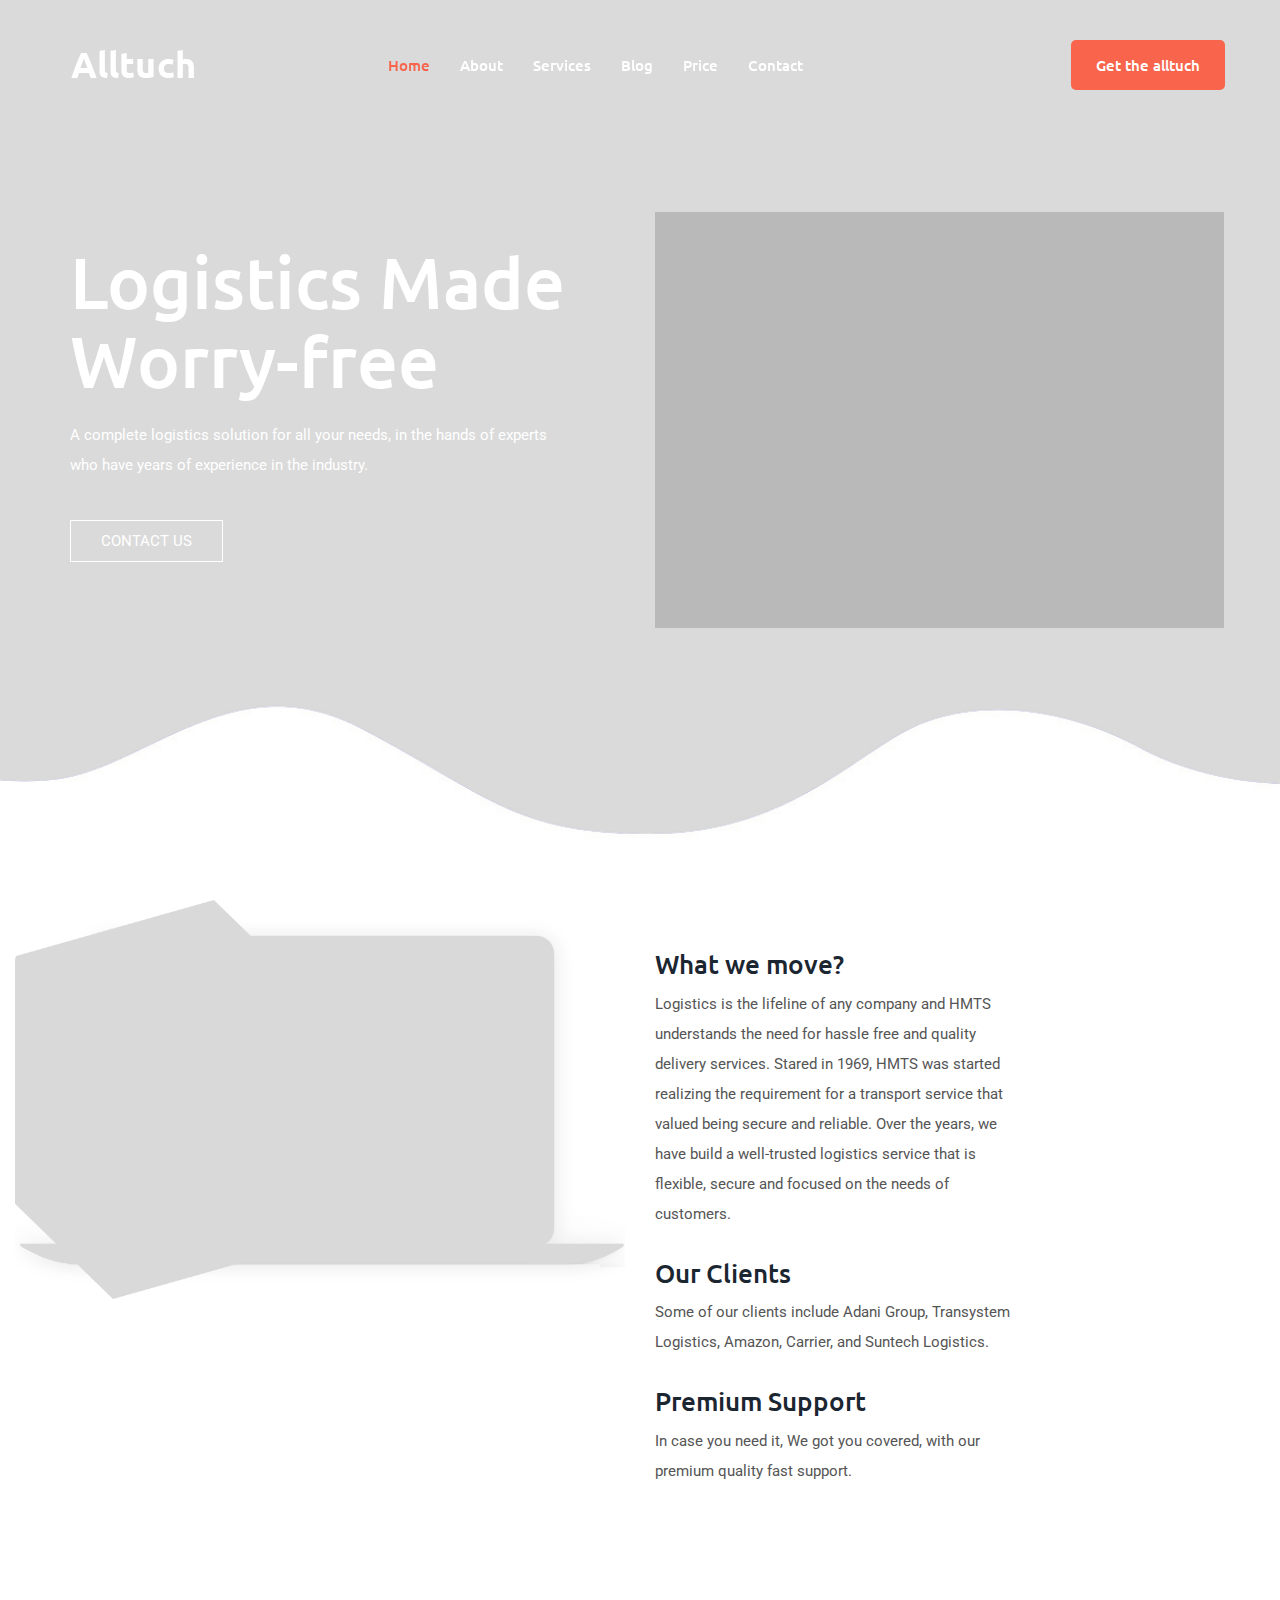
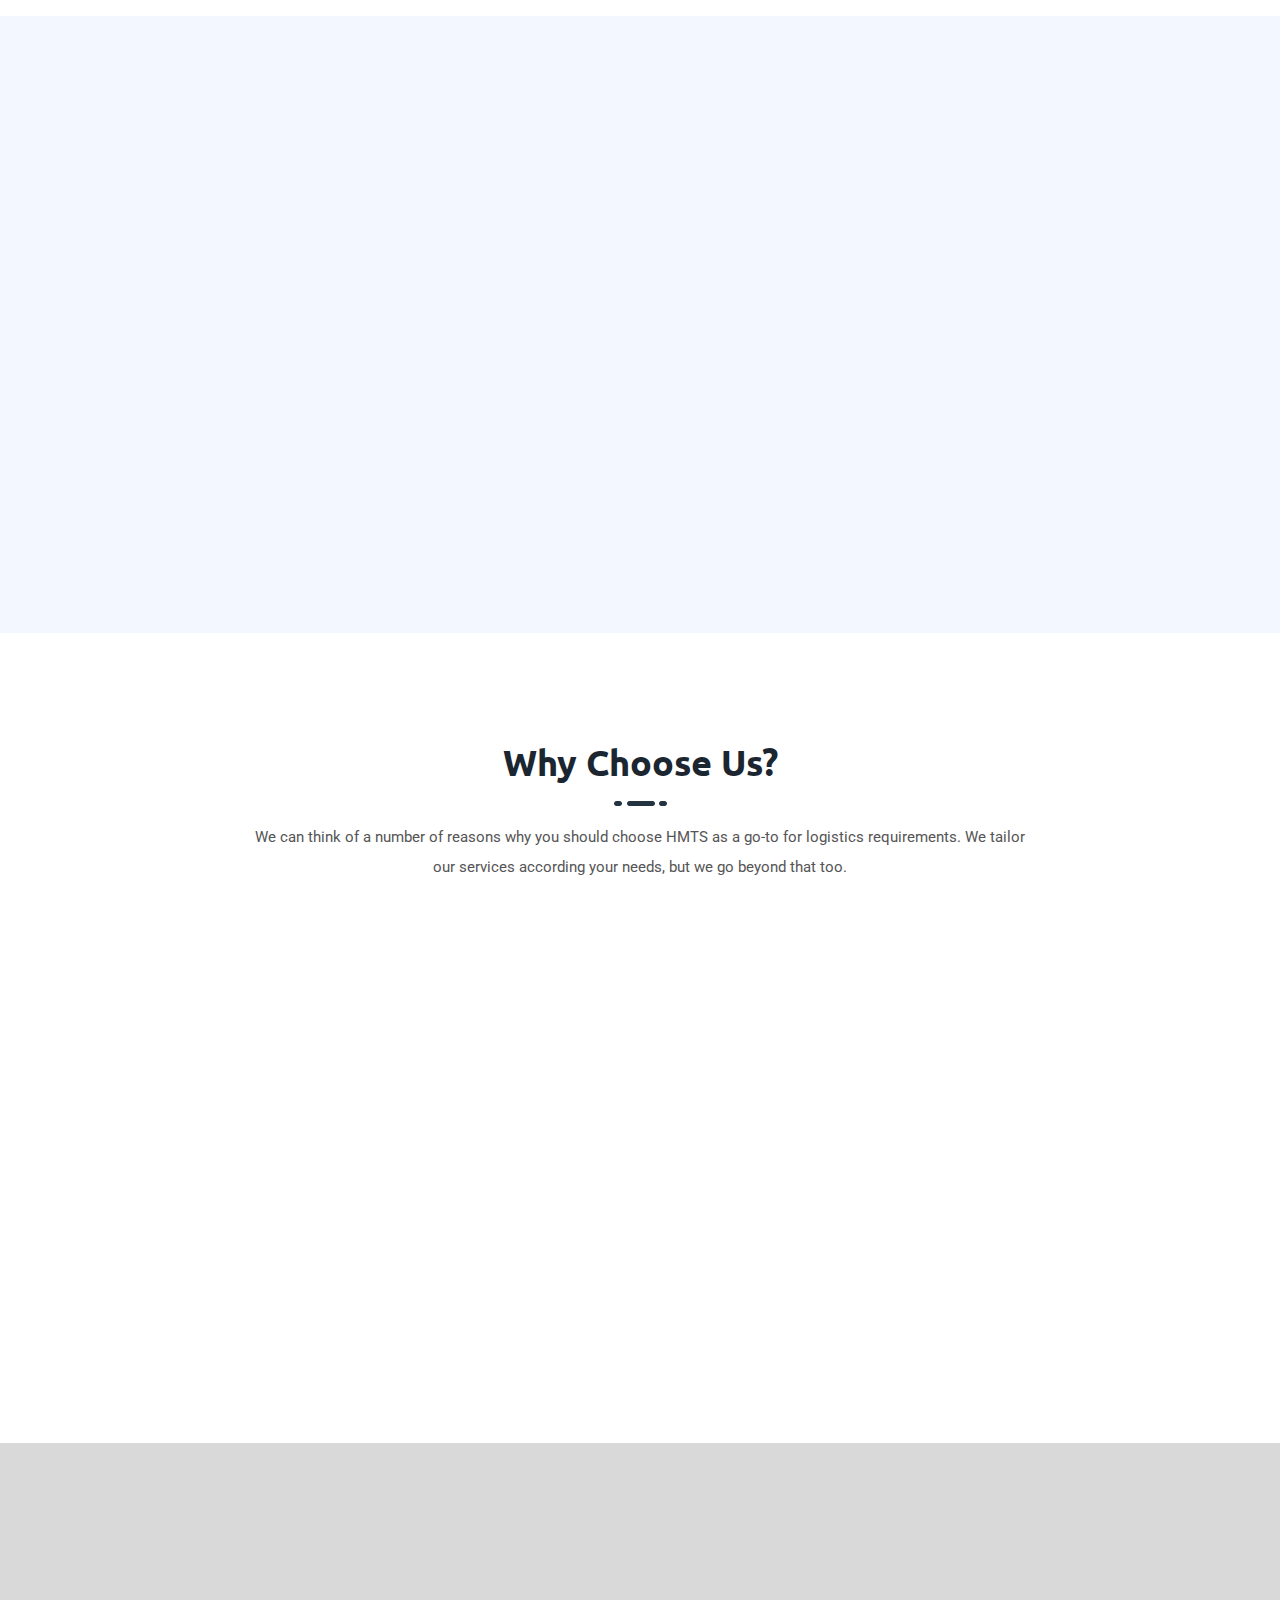
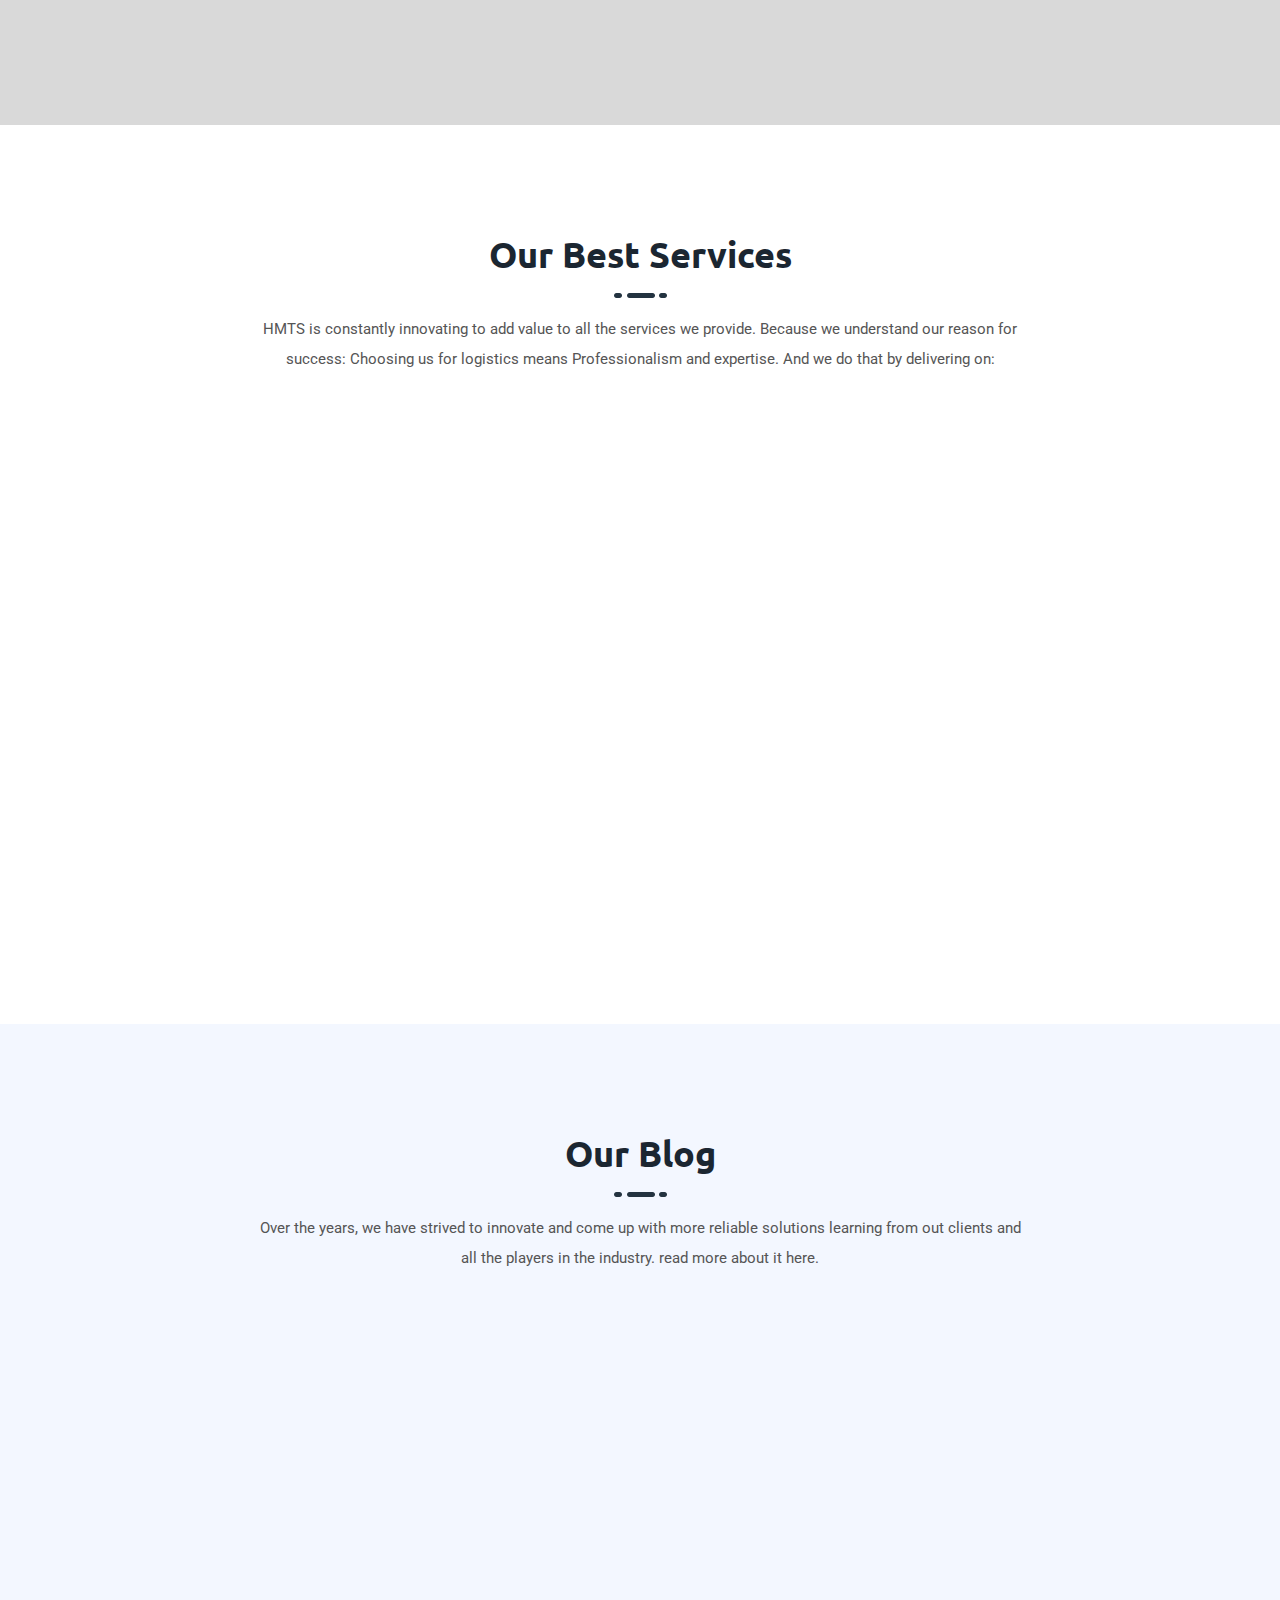
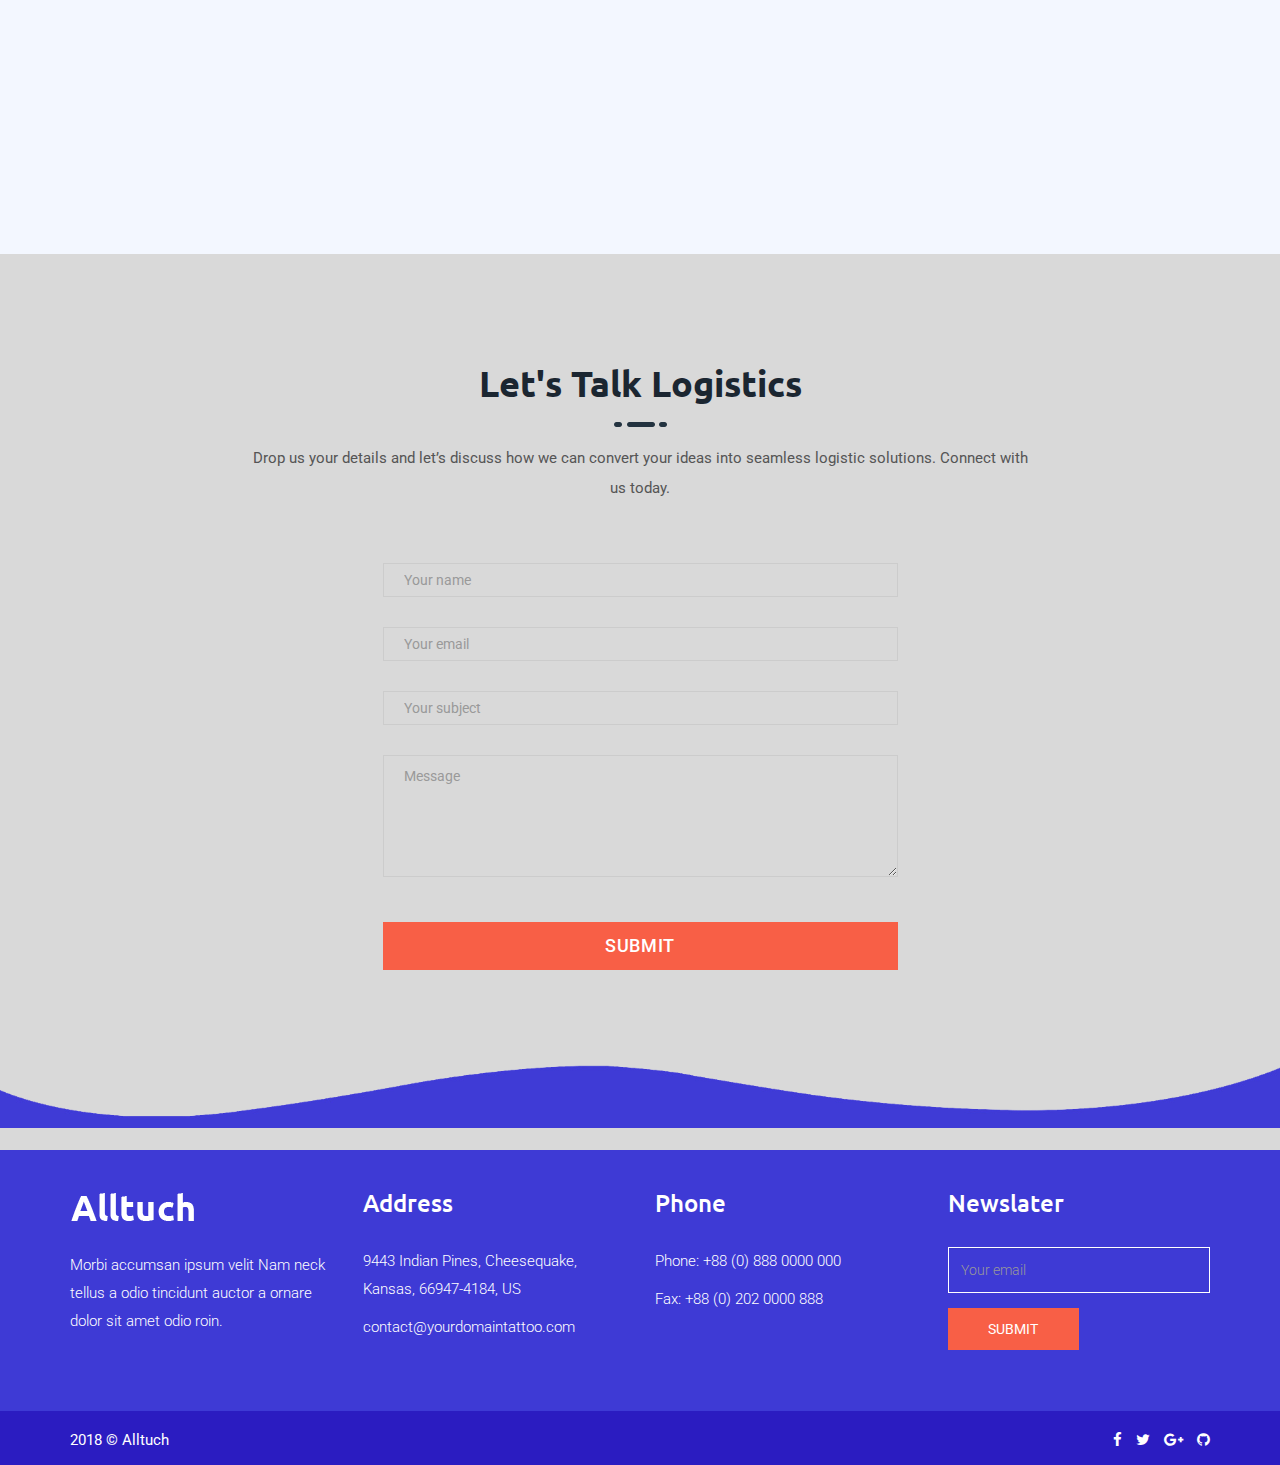
==== commit 7c6b89a3: "Changed the content" ====
--- a/index.html
+++ b/index.html
@@ -55,9 +55,9 @@
 					<div class="main-header-text animated fadeIn">
 						<div class="col-md-6">
 							<h1 class="wow  bounceInLeft animated">
-							Uniqe Software landing page
+							Logistics Made Worry-free
 							</h1>
-							<p class="wow  bounceInLeft animated">Lorem Ipsum is simply dummy text of the printing and typesetting industry. Lorem Ipsum has been the industry's standard dummy </p> <a href="#" class="wow  bounceInLeft animated">read more</a> </div>
+							<p class="wow  bounceInLeft animated">A complete logistics solution for all your needs, in the hands of experts who have years of experience in the industry. </p> <a href="#" class="wow  bounceInLeft animated">Contact Us</a> </div>
 						<div class="col-md-6"> 
 							<img src="assets/images/header-img.png" alt="header-img" class="wow slideInUp animated" /> 
 						</div>
@@ -80,16 +80,16 @@
 				<div class="features-text">
 					<ul>
 						<li>
-							<h3>Full Code</h3>
-							<p>Cronos comes with fully documented HTML, SASS, JS, PHP code, all in a well organized and structured way.Pellentesque habitant morbi tristique senectus et netus et malesuada fames ac turpis egestas. Vestibulum tortor quam, feugiat vitae, ultricies eget, tempor sit amet, ante. Donec eu libero sit amet quam egestas semper.</p>
+							<h3>What we move?</h3>
+							<p>Logistics is the lifeline of any company and HMTS understands the need for hassle free and quality delivery services. Stared in 1969, HMTS was started realizing the requirement for a transport service that valued being secure and reliable. Over the years, we have build a well-trusted logistics service that is flexible, secure and focused on the needs of customers.</p>
 						</li>
 						<li>
-							<h3>Free Updates</h3>
-							<p>Praesent dapibus, neque id cursus faucibus, tortor neque egestas augue, eu vulputate magna eros eu erat. Aliquam erat volutpat. Nam dui mi, tincidunt quis, accumsan porttitor</p>
+							<h3>Our Clients</h3>
+							<p>Some of our clients include Adani Group, Transystem Logistics, Amazon, Carrier, and Suntech Logistics.</p>
 						</li>
 						<li>
 							<h3>Premium Support</h3>
-							<p>In case you need it, We got you covered, with our premium quality fast support. Aliquam erat volutpat. Nam dui mi, tincidunt quis, accumsan porttitor service.</p>
+							<p>In case you need it, We got you covered, with our premium quality fast support.</p>
 						</li>
 					</ul>
 				</div>
@@ -106,9 +106,9 @@
 			<div class="row">
 				<div class="col-sm-6 col-lg-6">
 					<div class="about-text wow  bounceInLeft animated">
-						<h2>About</h2>
-						<p>Pellentesque habitant morbi tristique senectus et netus et malesuada fames ac turpis egestas. Vestibulum tortor quam, feugiat vitae, ultricies eget, tempor sit amet, ante. Donec eu libero sit amet quam egestas semper. Aenean ultricies mi vitae est. Mauris placerat eleifend leo. Quisque sit amet est et sapien ullamcorper pharetra.</p>
-						<p>Vestibulum erat wisi, condimentum sed, feugiat vitae, dapibus, neque id cursus faucibus, tortor neque egestas augue, eu vulputate magna eros eu erat. Aliquam erat volutpat. Nam dui mi, tincidunt quis, accumsan porttitor, facilisis luctus. </p>
+						<h2>Who we are?</h2>
+						<p>Logistics is the lifeline of any company and HMTS understands the need for hassle free and quality delivery services. Stared in 1969, HMTS was started realizing the requirement for a transport service that valued being secure and reliable. Over the years, we have build a well-trusted logistics service that is flexible, secure and focused on the needs of customers.</p>
+						<!-- <p>Vestibulum erat wisi, condimentum sed, feugiat vitae, dapibus, neque id cursus faucibus, tortor neque egestas augue, eu vulputate magna eros eu erat. Aliquam erat volutpat. Nam dui mi, tincidunt quis, accumsan porttitor, facilisis luctus. </p> -->
 					</div>
 				</div>
 				<div class="col-sm-6 col-lg-6">
@@ -124,17 +124,17 @@
 		<div class="spicel-features">
 		<div class="container">
 			<div class="title text-center">		
-				<h2>Special Best Feature</h2>				
+				<h2>Why Choose Us?</h2>				
 				<img src="assets/images/h-strip.png" alt="h-strip">
-				<p>Lorem ipsum dolor sit amet, consectetur adipisicing elit. Rem quis necessitatibus velit asperiores.Lorem ipsum dolor sit amet, consectetur adipisicing elit. Rem quis necessitatibus velit asperiores.</p> 
+				<p>We can think of a number of reasons why you should choose HMTS  as a go-to for logistics requirements. We tailor our services according your needs, but we go beyond that too.  </p> 
 			</div>
 			<div class="row">
 				<div class="col-sm-6 col-lg-4">
 					<div class="spicel-features-text wow  bounceInLeft animated"> 
 						<i class="pe-7s-loop"></i>
 						<div class="services-text-left">
-							<h3>Getting Started</h3>
-							<p>Lorem ipsum dolor sit amet, consectetur adipisicing elit. Quas quo in animi laudantium libero  asperiores iure acc voluptatum.</p>
+							<h3>Our Fleet</h3>
+							<p>Scalable and vast transport solution with 30+ trucks, customized vehicle and 70+ trained employees for all kinds of needs.</p>
 						</div>
 					</div>
 				</div>
@@ -142,8 +142,8 @@
 					<div class="spicel-features-text wow  zoomIn animated"> 
 						<i class="pe-7s-diamond"></i>
 						<div class="services-text-left">
-							<h3>Web Design</h3>
-							<p>Lorem ipsum dolor sit amet, consectetur adipisicing elit. Quas quo in animi laudantium libero  asperiores iure acc voluptatum.</p>
+							<h3>Our Staff</h3>
+							<p>Well equipped and trained staff who have been in the industry for years. </p>
 						</div>
 					</div>
 				</div>
@@ -151,8 +151,8 @@
 					<div class="spicel-features-text wow  bounceInRight animated"> 
 						<i class="pe-7s-cash"></i>
 						<div class="services-text-left">
-							<h3>Money Saving</h3>
-							<p>Lorem ipsum dolor sit amet, consectetur adipisicing elit. Quas quo in animi laudantium libero  asperiores iure acc voluptatum.</p>
+							<h3>Your Needs</h3>
+							<p>Our clients include  a lots of big industries and small ones, each satisfied with services that meets their needs.</p>
 						</div>
 					</div>
 				</div>				
@@ -184,15 +184,15 @@
 			<div class="title text-center">				
 				<h2>Our Best Services</h2>
 				<img src="assets/images/h-strip.png" alt="h-strip">
-				<p>Lorem ipsum dolor sit amet, consectetur adipisicing elit. Rem quis necessitatibus velit asperiores.Lorem ipsum dolor sit amet, consectetur adipisicing elit. Rem quis necessitatibus velit asperiores.</p> 
+				<p>HMTS is constantly innovating to add value to all the services we provide. Because we understand our reason for success: Choosing us for logistics means Professionalism and expertise. And we do that by delivering on: </p> 
 			</div>
 			<div class="row">
 				<div class="col-sm-6 col-lg-4">
 					<div class="services-text wow slideInUp animated"> 
 						<i class="pe-7s-timer"></i>
 						<div class="services-text-left">
-							<h3>Getting Started</h3>
-							<p>Lorem ipsum dolor sit amet, consectetur adipisicing elit. Quas quo in animi laudantium libero impedit praesentium asperiores iure acc distinctio voluptatum.</p>
+							<h3>Use of the Latest Technology</h3>
+							<p>Streamlining all the process from planning to delivery because we know even the small details matter.</p>
 						</div>
 					</div>
 				</div>
@@ -200,8 +200,8 @@
 					<div class="services-text wow slideInUp animated"> 
 						<i class="pe-7s-rocket"></i>
 						<div class="services-text-left">
-							<h3>Super Fast</h3>
-							<p>Lorem ipsum dolor sit amet, consectetur adipisicing elit. Quas quo in animi laudantium libero impedit praesentium asperiores iure acc distinctio voluptatum.</p>
+							<h3>Competitive Pricing</h3>
+							<p>You can be assured to get the best pricing calculated based on fuel costs and route efficiency.</p>
 						</div>
 					</div>
 				</div>
@@ -209,26 +209,36 @@
 					<div class="services-text wow slideInUp animated"> 
 						<i class="pe-7s-wallet"></i>
 						<div class="services-text-left">
-							<h3>Save Money</h3>
-							<p>Lorem ipsum dolor sit amet, consectetur adipisicing elit. Quas quo in animi laudantium libero impedit praesentium asperiores iure acc distinctio voluptatum.</p>
-						</div>
-					</div>
-				</div>
-				<div class="col-sm-6 col-lg-4">
-					<div class="services-text">
+							<h3>Instant & Detailed Invoicing</h3>
+							<p>Transperancy is the aim of the game and we understand your needs. Rest assured, you can understand and validate each aspect of a transaction.</p>
+						</div>
+					</div>
+				</div>
+				<div class="col-sm-6 col-lg-4">
+					<div class="services-text wow slideInUp animated"> 
+						<i class="pe-7s-gym"></i>
+						<div class="services-text-left">
+							<h3>Large Capacity & Flexibility</h3>
+							<p>We adjust according to the most optimized routes, and are always ready for challenges, ensuring timely deliveries. Always. </p>
+						</div>
+					</div>
+				</div>
+				<!-- <div class="col-sm-6 col-lg-4">
+					
 						<div class="services-text wow slideInUp animated"> 
 							<i class="pe-7s-cloud"></i>
-							<h3>Cloud Upload</h3>
-							<p>Lorem ipsum dolor sit amet, consectetur adipisicing elit. Quas quo in animi laudantium libero impedit praesentium asperiores iure acc distinctio voluptatum.</p>
-						</div>
-					</div>
-				</div>
+							<div class="services-text">
+							<h3>Large Capacity & Flexibility</h3>
+							<p>We adjust according to the most optimized routes, and are always ready for challenges, ensuring timely deliveries. Always. </p>
+						</div>
+					</div>
+				</div> -->
 				<div class="col-sm-6 col-lg-4">
 					<div class="services-text wow slideInUp animated"> 
 						<i class="pe-7s-science"></i>
 						<div class="services-text-left">
-							<h3>Proven Technology</h3>
-							<p>Lorem ipsum dolor sit amet, consectetur adipisicing elit. Quas quo in animi laudantium libero impedit praesentium asperiores iure acc distinctio voluptatum.</p>
+							<h3>Well-trained & Experienced employees</h3>
+							<p>All our employees are industry veterans who have very good understanding of the logistics scenarios and potential challenges.</p>
 						</div>
 					</div>
 				</div>
@@ -236,8 +246,8 @@
 					<div class="services-text wow slideInUp animated"> 
 						<i class="pe-7s-like2"></i>
 						<div class="services-text-left">
-							<h3>100% Satisfaction</h3>
-							<p>Lorem ipsum dolor sit amet, consectetur adipisicing elit. Quas quo in animi laudantium libero impedit praesentium asperiores iure acc distinctio voluptatum.</p>
+							<h3>Guaranteed safety and a quality service.</h3>
+							<p>Safety of both employees and cargos goes first in our culture. We follow all proactive protocols, creating an absolute environment for accident prevention.</p>
 						</div>
 					</div>
 				</div>
@@ -253,7 +263,7 @@
 			<div class="title text-center">				
 				<h2>Our Blog</h2>
 				<img src="assets/images/h-strip.png" alt="h-strip">
-				<p>Lorem ipsum dolor sit amet, consectetur adipisicing elit. Rem quis necessitatibus velit asperiores.Lorem ipsum dolor sit amet, consectetur adipisicing elit. Rem quis necessitatibus velit asperiores.</p> 
+				<p>Over the years, we have strived  to  innovate and come up with more reliable solutions learning from out clients and all the players in the industry. read more about it here.</p> 
 			</div>
 			<div class="row">
 				<div class="col-lg-4 col-sm-4 wow fadeIn" data-wow-duration=".3s" data-wow-delay=".2s">
@@ -289,7 +299,7 @@
 	</section>
 	<!-- /news -->
 	<!-- prices -->
-	<section id="prices">
+	<!-- <section id="prices">
 		<div class="prices">
 		<div class="container">
 			<div class="title text-center">				
@@ -361,7 +371,7 @@
 			</div>
 		</div>
 		</div>
-	</section>
+	</section> -->
 	<!-- /prices -->
 	<!-- /faq -->
 	<section id="contact">
@@ -369,9 +379,9 @@
 		
 		<div class="container">
 			<div class="title text-center">				
-				<h2>Start your free trial</h2>
+				<h2>Let's Talk Logistics</h2>
 				<img src="assets/images/h-strip.png" alt="h-strip">
-				<p>Lorem ipsum dolor sit amet, consectetur adipisicing elit. Rem quis necessitatibus velit asperiores.Lorem ipsum dolor sit amet, consectetur adipisicing elit. Rem quis necessitatibus velit asperiores.</p> 
+				<p>Drop us your details and let’s discuss how we can convert your ideas into seamless logistic solutions. Connect with us today.</p> 
 			</div>
 			<div class="row">
 				<div class="col-sm-12 col-lg-3">					
--- a/assets/css/style.css
+++ b/assets/css/style.css
@@ -300,7 +300,7 @@
 /*--- main-header ---*/
 .main-header {
   height: 850px;
-  background: rgba(0, 0, 0, 0) url("../images/header-bg.jpg") no-repeat scroll center 0/cover; }
+  background: rgba(200, 21, 21, 0) url("../images/header-bg.jpg") no-repeat scroll center 0/cover; }
   .main-header .item {
     height: 850px;
     background-size: cover; }
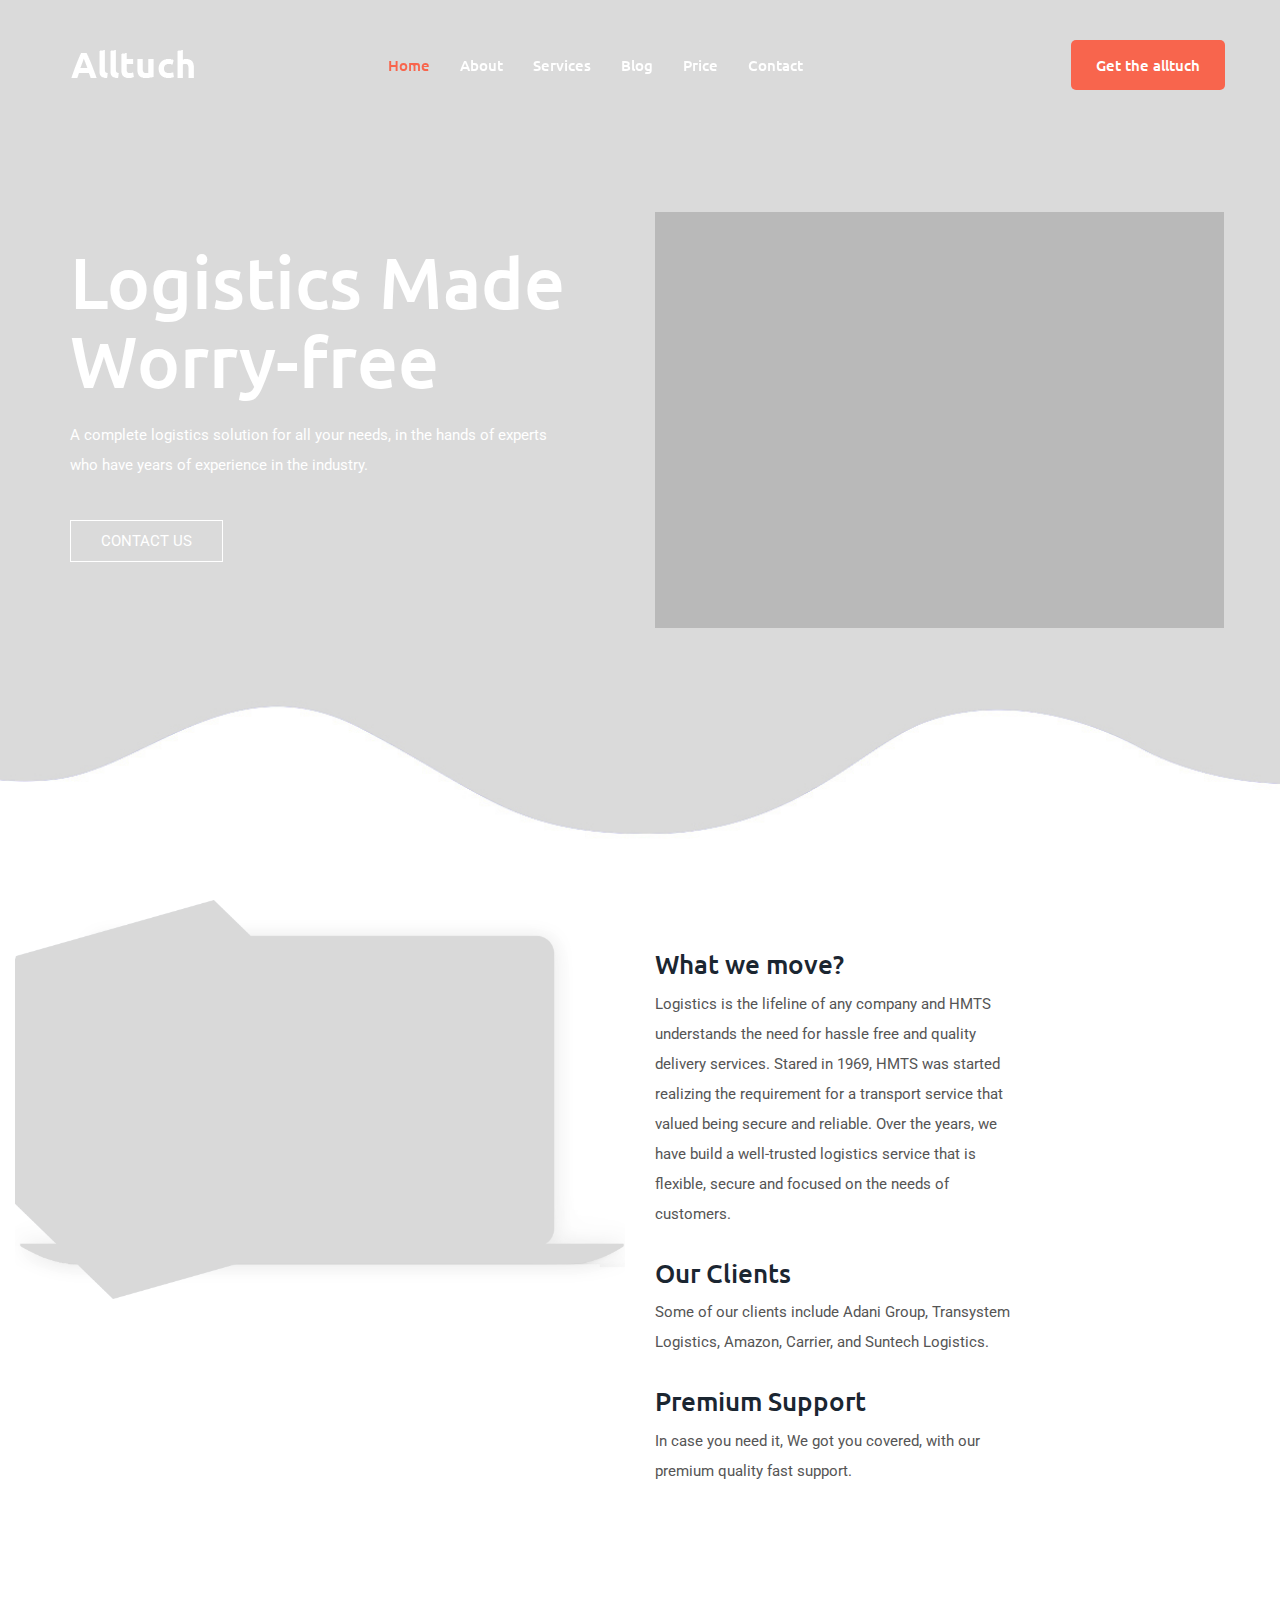
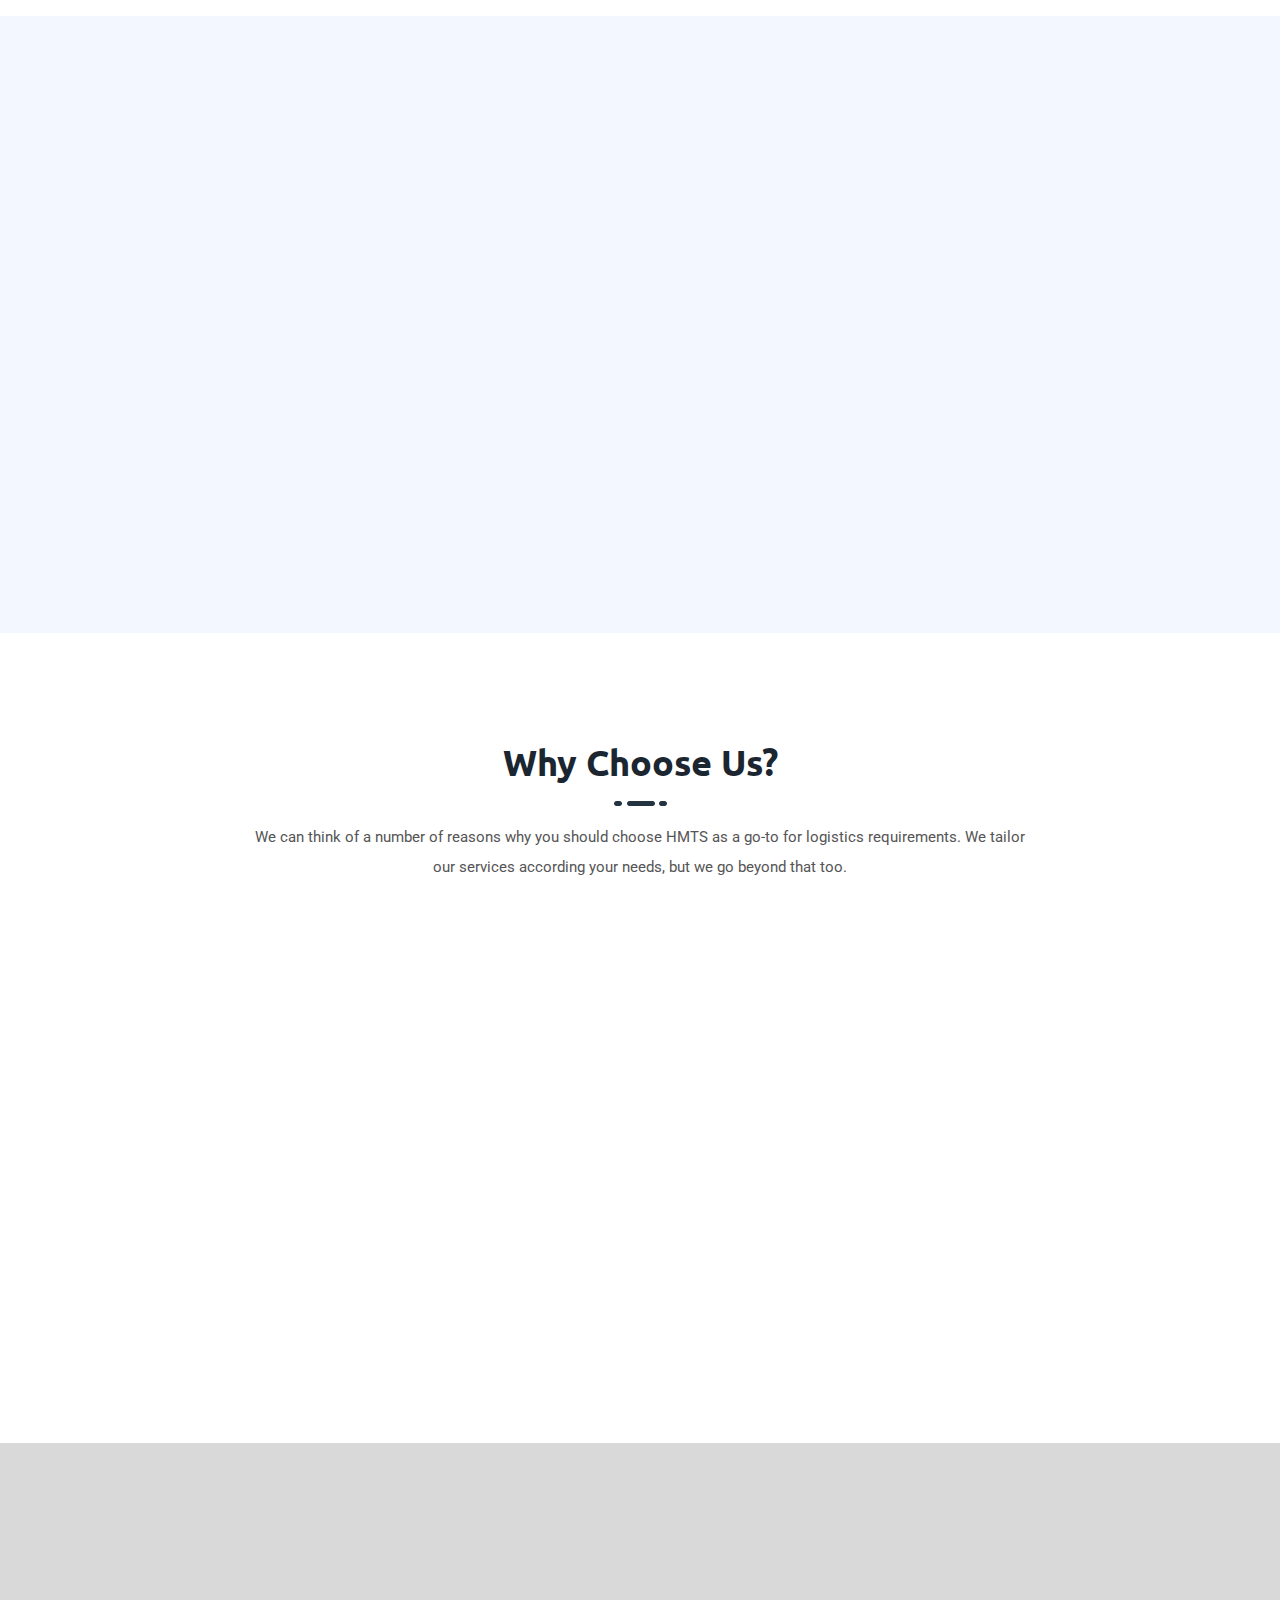
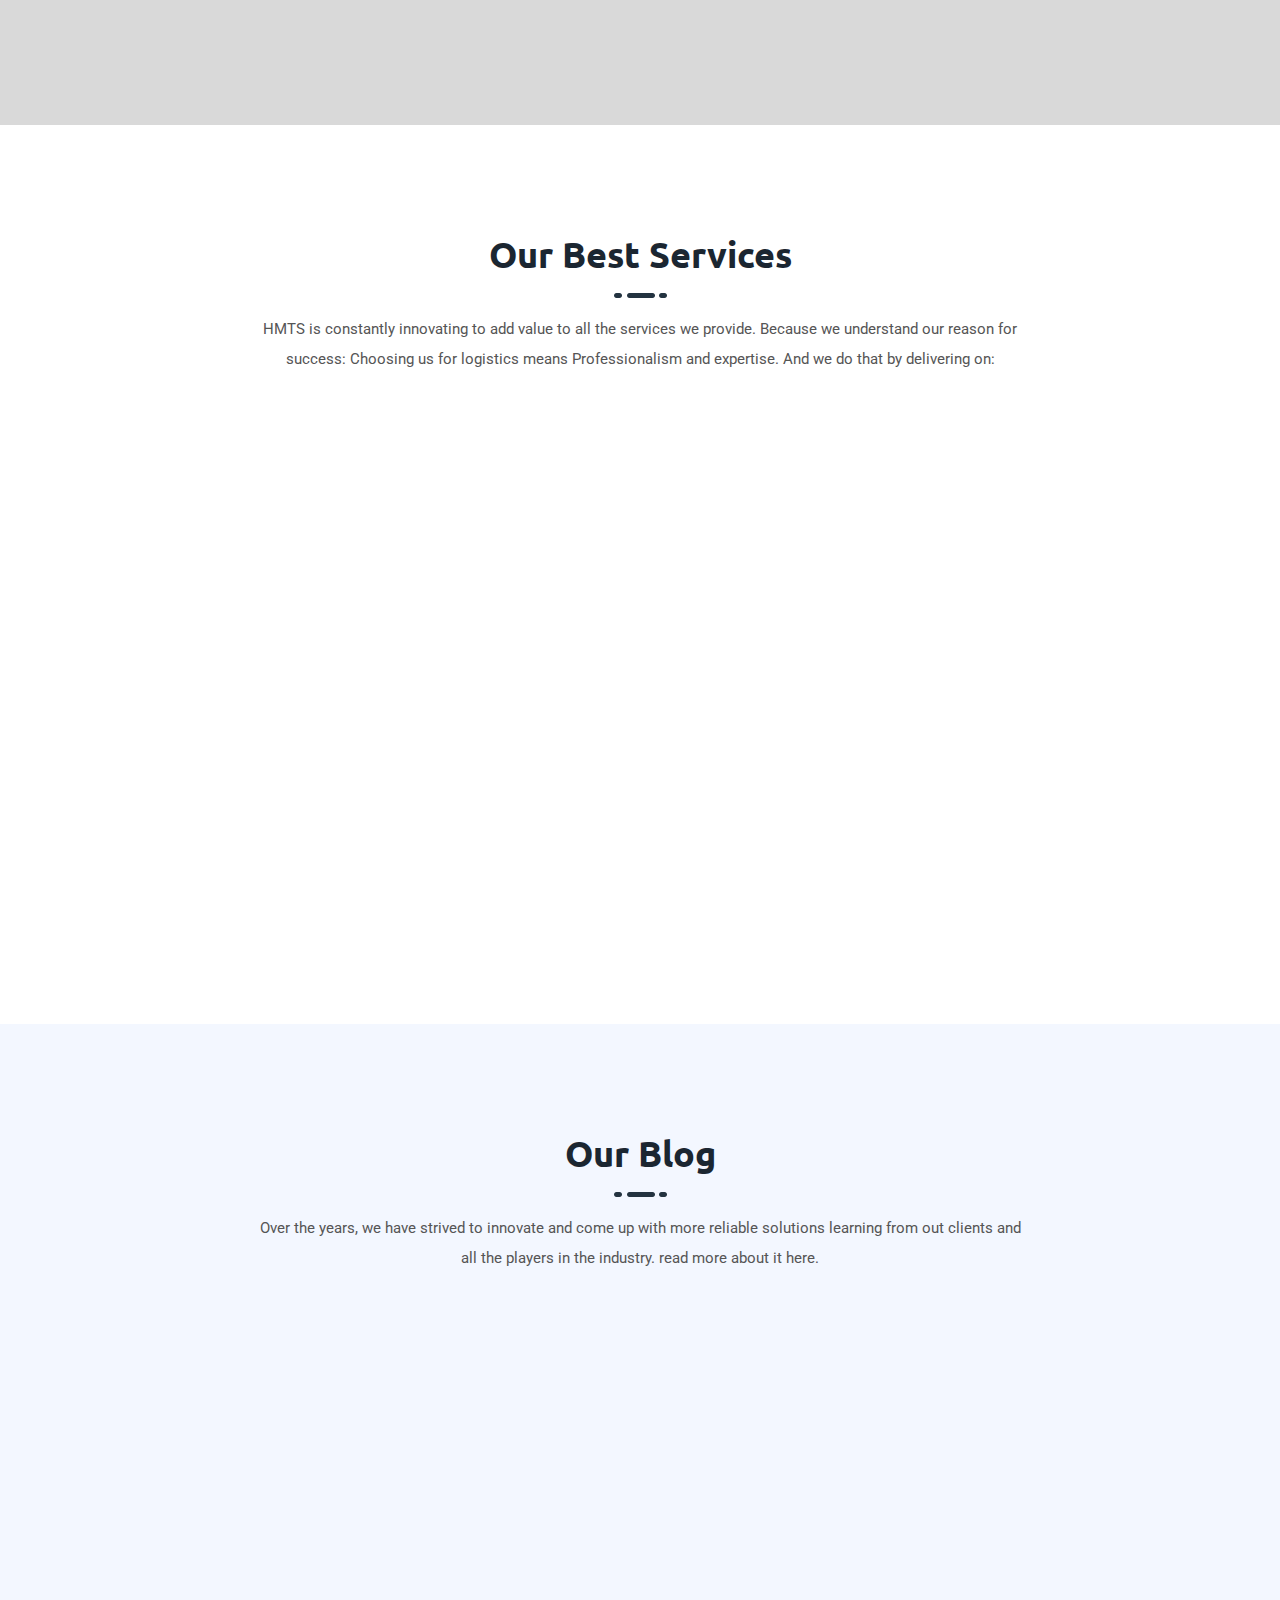
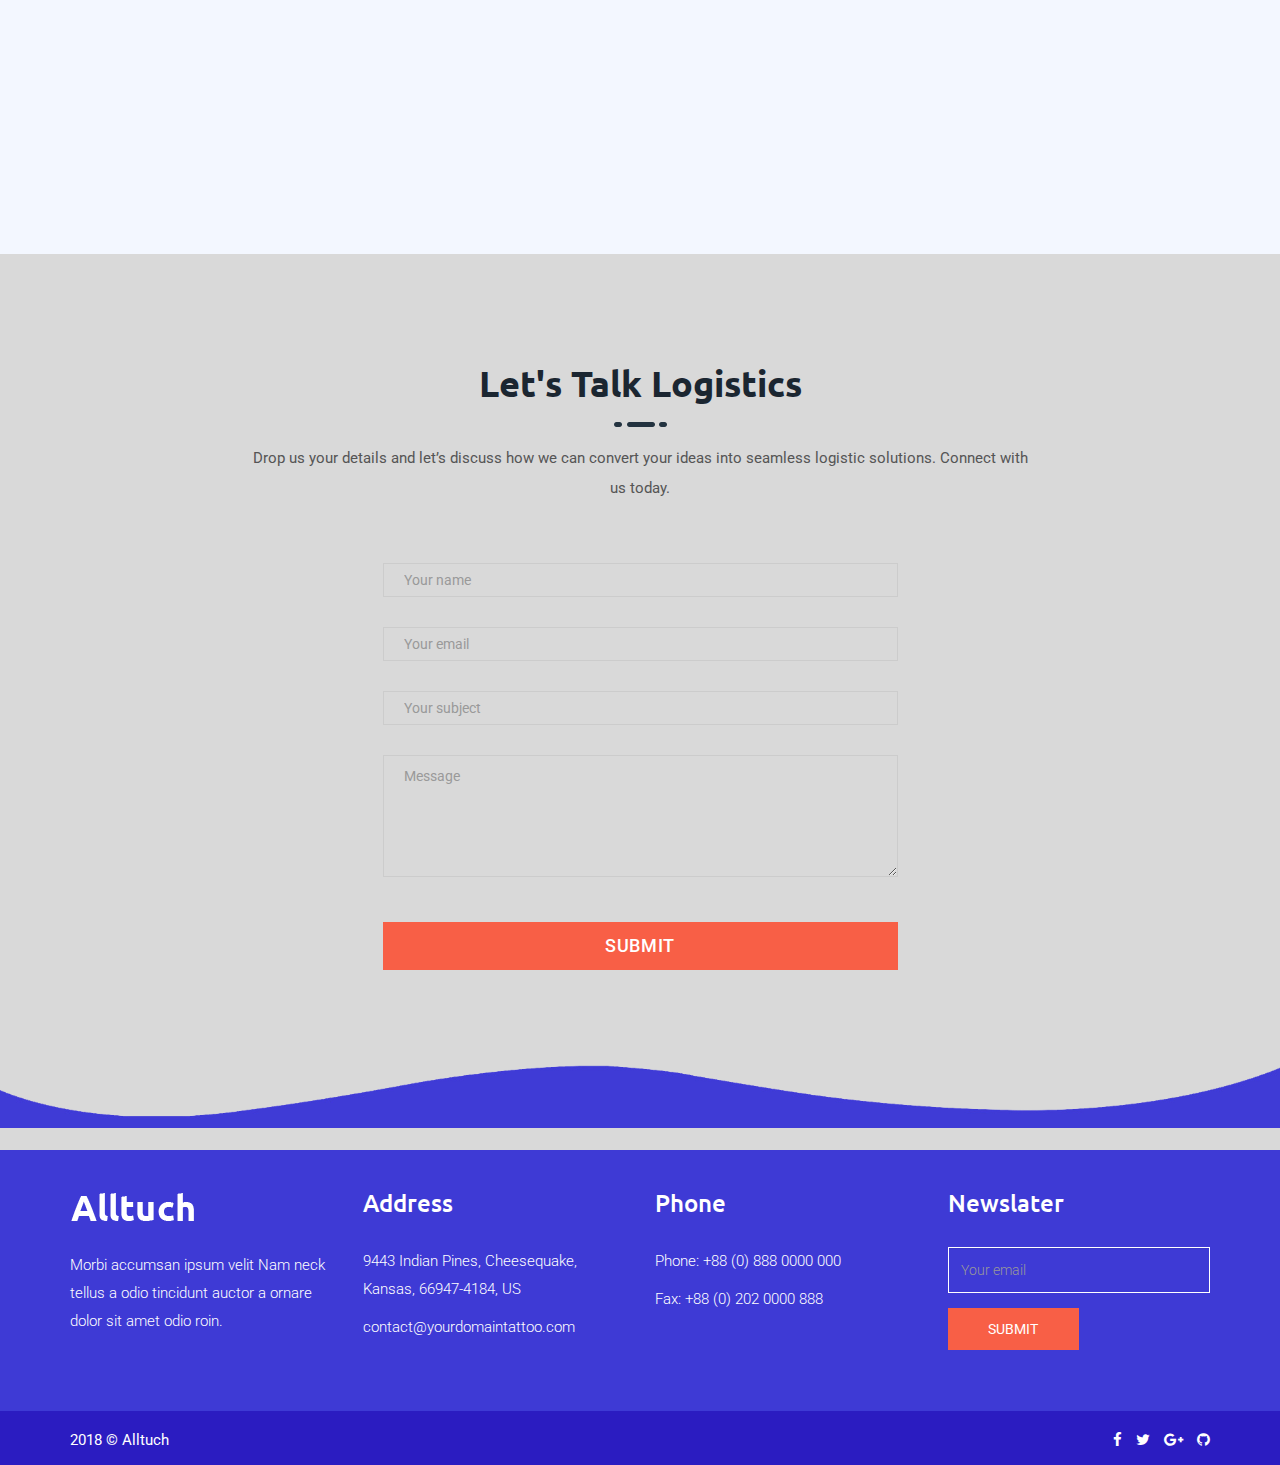
==== commit 0c3c31fc: "Changed the title" ====
--- a/index.html
+++ b/index.html
@@ -5,7 +5,7 @@
 	<meta charset="utf-8">
 	<meta http-equiv="X-UA-Compatible" content="IE=edge">
 	<meta name="viewport" content="width=device-width, initial-scale=1">
-	<title>Alltuch | Software Consulting HTML And Sass Template</title>
+	<title>HMTS | Logistics Made Worry-free </title>
 	<!-- ficon 
 	============================================ -->
 	<link rel="shortcut icon" href="assets/img/ficon.png">
